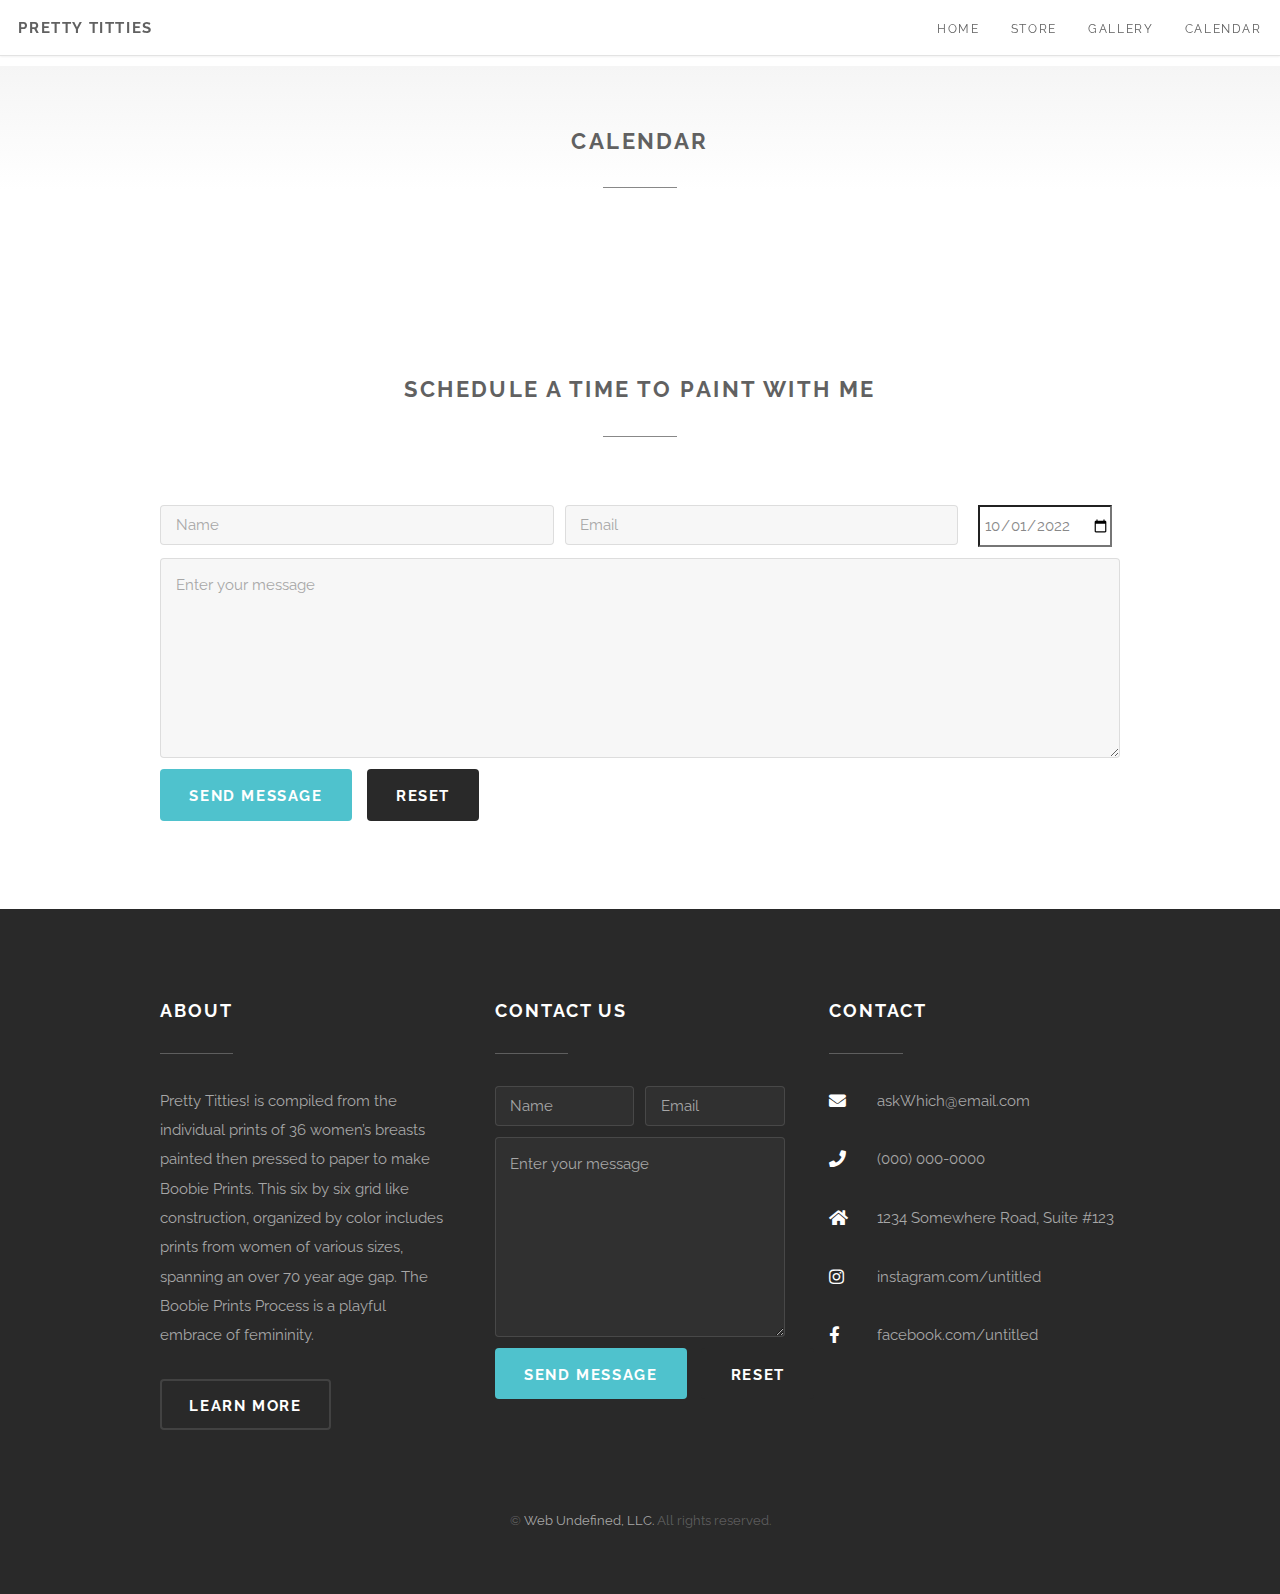
==== calendar.html @ 17460e7e "adding content" ====
<!DOCTYPE html>

<html>

<head>
	<title>Pretty Titties</title>
	<meta charset="utf-8" />
	<meta name="viewport" content="width=device-width, initial-scale=1, user-scalable=no" />
	<link rel="stylesheet" href="assets/css/main.css" />
	<link rel="shortcut icon" type="image/png" href="images/tabIcon.png" />

	<!-- nanogallery2 -->
	<link href="assets/css/nanogallery2.min.css" rel="stylesheet" type="text/css">
</head>

<body class="is-preload">

	<!-- Header -->
	<div id="header">
		<h1 id="logo"><a href="index.html">Pretty Titties</a></h1>
		<nav id="nav">
			<ul>
				<li><a href="index.html">Home</a></li>
				<!-- <li>
					<a href="#">Layouts</a>
					<ul>
						<li><a href="left-sidebar.html">Left Sidebar</a></li>
						<li><a href="right-sidebar.html">Right Sidebar</a></li>
						<li><a href="no-sidebar.html">No Sidebar</a></li>
						<li>
							<a href="#">Submenu</a>
							<ul>
								<li><a href="#">Option 1</a></li>
								<li><a href="#">Option 2</a></li>
								<li><a href="#">Option 3</a></li>
								<li><a href="#">Option 4</a></li>
							</ul>
						</li>
					</ul>
				</li> -->
				<li><a href="store.html">Store</a></li>
				<li><a href="gallery.html">Gallery</a></li>
				<li><a href="#">Calendar</a></li>
			</ul>
		</nav>
	</div>

	<!-- Main -->
	<section id="main" class="gradient-backdrop">
		<div class="container">
			<header class="major">
				<h2>Calendar</h2>
				<!-- <p>Lorem ipsum dolor sit amet nullam id egestas urna aliquam</p> -->
			</header>

			<!-- Content -->
			<section id="content">

			</section>

		</div>
	</section>

	<section id="main">
		<div class="container">
			<header class="major">
				<h2>Schedule a time to paint with me</h2>
				<!-- <p>Lorem ipsum dolor sit amet nullam id egestas urna aliquam</p> -->
			</header>

			<!-- Content -->
			<section id="content">
				<form method="post" action="#">
					<div class="row gtr-uniform gtr-50">
						<div class="col-5 col-5-medium col-12-small">
							<input type="text" name="name" id="name" value="" placeholder="Name" />
						</div>
						<div class="col-5 col-4-medium col-12-small">
							<input type="email" name="email" id="email" value="" placeholder="Email" />
						</div>
						<div class="col-2 col-3-medium col-12-small date-picker">
							<input type="date" id="start" name="trip-start" value="2022-10-01" min="2022-10-01"
								max="2023-12-31">
						</div>
						<div class="col-12">
							<textarea name="message" id="message" placeholder="Enter your message" rows="6"></textarea>
						</div>
						<div class="col-12">
							<ul class="actions">
								<li><input type="submit" value="Send Message" class="primary" /></li>
								<li><input type="reset" value="Reset" /></li>
							</ul>
						</div>
					</div>
				</form>
			</section>

		</div>
	</section>

	<!-- Footer -->
	<div id="footer">
		<div class="container">
			<div class="row gtr-200 gtr-uniform">
				<section class="col-4 col-12-medium col-12-small">
					<header class="major">
						<h3>About</h3>
					</header>
					<p>Pretty Titties! is compiled from the individual prints of 36 women’s breasts painted then pressed
						to paper to make Boobie Prints. This six by six grid like construction, organized by color
						includes prints from women of various sizes, spanning an over 70 year age gap. The Boobie Prints
						Process is a playful embrace of femininity.</p>
					<ul class="actions">
						<li><a href="index.html#one" class="button alt scrolly">Learn more</a></li>
					</ul>
				</section>
				<section class="col-4 col-6-medium col-12-small">
					<header class="major">
						<h3>Contact Us</h3>
					</header>
					<form method="post" action="#">
						<div class="row gtr-uniform gtr-50">
							<div class="col-6 col-12-small">
								<input type="text" name="name" id="name" value="" placeholder="Name" />
							</div>
							<div class="col-6 col-12-small">
								<input type="email" name="email" id="email" value="" placeholder="Email" />
							</div>
							<div class="col-12">
								<textarea name="message" id="message" placeholder="Enter your message"
									rows="6"></textarea>
							</div>
							<div class="col-12">
								<ul class="actions">
									<li><input type="submit" value="Send Message" class="primary" /></li>
									<li><input type="reset" value="Reset" /></li>
								</ul>
							</div>
						</div>
					</form>
				</section>
				<section class="col-4 col-6-medium col-12-small">
					<header class="major">
						<h3>Contact</h3>
					</header>
					<ul class="labeled-icons">
						<li>
							<h4 class="icon solid fa-envelope"><span class="label">Email</span></h4>
							<a href="#">askWhich@email.com</a>
						</li>
						<li>
							<h4 class="icon solid fa-phone"><span class="label">Phone</span></h4>
							(000) 000-0000
						</li>
						<li>
							<h4 class="icon solid fa-home"><span class="label">Address</span></h4>
							1234 Somewhere Road, Suite #123
						</li>
						<li>
							<h4 class="icon brands fa-instagram"><span class="label">Instagram</span></h4>
							<a href="#">instagram.com/untitled</a>
						</li>
						<li>
							<h4 class="icon brands fa-facebook-f"><span class="label">Facebook</span></h4>
							<a href="#">facebook.com/untitled</a>
						</li>
					</ul>
				</section>
			</div>
		</div>
		<div class="copyright">
			&copy; <a href="https://www.webundefined.com">Web Undefined, LLC.</a> All rights reserved.
		</div>
	</div>

	<!-- Scripts -->
	<script src="assets/js/jquery.min.js"></script>
	<script src="assets/js/jquery.dropotron.min.js"></script>
	<script src="assets/js/jquery.poptrox.min.js"></script>
	<script src="assets/js/browser.min.js"></script>
	<script src="assets/js/breakpoints.min.js"></script>
	<script src="assets/js/util.js"></script>
	<script src="assets/js/main.js"></script>
	<script type="text/javascript" src="assets/js/jquery.nanogallery2.min.js"></script>

</body>

</html>
---- assets/css/main.css ----
@import url(fontawesome-all.min.css);
@import url("https://fonts.googleapis.com/css?family=Raleway:400,700");

html,
body,
div,
span,
applet,
object,
iframe,
h1,
h2,
h3,
h4,
h5,
h6,
p,
blockquote,
pre,
a,
abbr,
acronym,
address,
big,
cite,
code,
del,
dfn,
em,
img,
ins,
kbd,
q,
s,
samp,
small,
strike,
strong,
sub,
sup,
tt,
var,
b,
u,
i,
center,
dl,
dt,
dd,
ol,
ul,
li,
fieldset,
form,
label,
legend,
table,
caption,
tbody,
tfoot,
thead,
tr,
th,
td,
article,
aside,
canvas,
details,
embed,
figure,
figcaption,
footer,
header,
hgroup,
menu,
nav,
output,
ruby,
section,
summary,
time,
mark,
audio,
video {
    margin: 0;
    padding: 0;
    border: 0;
    font-size: 100%;
    font: inherit;
    vertical-align: baseline;
}

article,
aside,
details,
figcaption,
figure,
footer,
header,
hgroup,
menu,
nav,
section {
    display: block;
}

body {
    line-height: 1;
}

ol,
ul {
    list-style: none;
}

blockquote,
q {
    quotes: none;
}

blockquote:before,
blockquote:after,
q:before,
q:after {
    content: "";
    content: none;
}

table {
    border-collapse: collapse;
    border-spacing: 0;
}

body {
    -webkit-text-size-adjust: none;
}

mark {
    background-color: transparent;
    color: inherit;
}

input::-moz-focus-inner {
    border: 0;
    padding: 0;
}

input,
select,
textarea {
    -moz-appearance: none;
    -webkit-appearance: none;
    -ms-appearance: none;
    appearance: none;
}

/* Basic */

html {
    box-sizing: border-box;
}

*,
*:before,
*:after {
    box-sizing: inherit;
}

body {
    background: #fff;
}

body.is-preload *,
body.is-preload *:before,
body.is-preload *:after {
    -moz-animation: none !important;
    -webkit-animation: none !important;
    -ms-animation: none !important;
    animation: none !important;
    -moz-transition: none !important;
    -webkit-transition: none !important;
    -ms-transition: none !important;
    transition: none !important;
}

body,
input,
select,
textarea {
    color: #888;
    font-family: "Raleway", Helvetica, sans-serif;
    font-size: 13pt;
    font-weight: 400;
    line-height: 2em;
}

a {
    color: #4fc2cd;
    text-decoration: underline;
}

a:hover {
    text-decoration: none;
}

strong,
b {
    color: #616161;
    font-weight: 700;
}

em,
i {
    font-style: italic;
}

p {
    margin: 0 0 2em 0;
}

h1,
h2,
h3,
h4,
h5,
h6 {
    color: #616161;
    font-weight: 700;
    letter-spacing: 0.11em;
    line-height: 1em;
    margin: 0 0 1em 0;
    text-transform: uppercase;
}

h1 a,
h2 a,
h3 a,
h4 a,
h5 a,
h6 a {
    color: inherit;
    text-decoration: none;
}

h1 .icon,
h2 .icon,
h3 .icon,
h4 .icon,
h5 .icon,
h6 .icon {
    margin-right: 0.65em;
}

h2 {
    font-size: 1.75em;
    line-height: 1.5em;
}

h3 {
    font-size: 1.35em;
    line-height: 1.5em;
}

h4 {
    font-size: 1.1em;
    line-height: 1.5em;
}

h5 {
    font-size: 0.9em;
    line-height: 1.5em;
}

h6 {
    font-size: 0.7em;
    line-height: 1.5em;
}

sub {
    font-size: 0.8em;
    position: relative;
    top: 0.5em;
}

sup {
    font-size: 0.8em;
    position: relative;
    top: -0.5em;
}

hr {
    border: 0;
    border-bottom: solid 1px rgba(144, 144, 144, 0.25);
    margin: 3em 0;
}

hr.major {
    margin: 5em 0;
}

blockquote {
    border-left: solid 4px rgba(144, 144, 144, 0.25);
    font-style: italic;
    margin: 0 0 2em 0;
    padding: 0.5em 0 0.5em 2em;
}

code {
    background: rgba(144, 144, 144, 0.075);
    border-radius: 4px;
    border: solid 1px rgba(144, 144, 144, 0.25);
    font-family: "Courier New", monospace;
    font-size: 0.9em;
    margin: 0 0.25em;
    padding: 0.25em 0.65em;
}

pre {
    -webkit-overflow-scrolling: touch;
    font-family: "Courier New", monospace;
    font-size: 0.9em;
    margin: 0 0 2em 0;
}

pre code {
    display: block;
    line-height: 1.75em;
    padding: 1em 1.5em;
    overflow-x: auto;
}

.align-left {
    text-align: left;
}

.align-center {
    text-align: center;
}

.align-right {
    text-align: right;
}

/* Row */

.row {
    display: flex;
    flex-wrap: wrap;
    box-sizing: border-box;
    align-items: stretch;
}

.row > * {
    box-sizing: border-box;
}

.row.gtr-uniform > * > :last-child {
    margin-bottom: 0;
}

.row.aln-left {
    justify-content: flex-start;
}

.row.aln-center {
    justify-content: center;
}

.row.aln-right {
    justify-content: flex-end;
}

.row.aln-top {
    align-items: flex-start;
}

.row.aln-middle {
    align-items: center;
}

.row.aln-bottom {
    align-items: flex-end;
}

.row > .imp {
    order: -1;
}

.row > .col-1 {
    width: 8.33333%;
}

.row > .off-1 {
    margin-left: 8.33333%;
}

.row > .col-2 {
    width: 16.66667%;
}

.row > .off-2 {
    margin-left: 16.66667%;
}

.row > .col-3 {
    width: 25%;
}

.row > .off-3 {
    margin-left: 25%;
}

.row > .col-4 {
    width: 33.33333%;
}

.row > .off-4 {
    margin-left: 33.33333%;
}

.row > .col-5 {
    width: 41.66667%;
}

.row > .off-5 {
    margin-left: 41.66667%;
}

.row > .col-6 {
    width: 50%;
}

.row > .off-6 {
    margin-left: 50%;
}

.row > .col-7 {
    width: 58.33333%;
}

.row > .off-7 {
    margin-left: 58.33333%;
}

.row > .col-8 {
    width: 66.66667%;
}

.row > .off-8 {
    margin-left: 66.66667%;
}

.row > .col-9 {
    width: 75%;
}

.row > .off-9 {
    margin-left: 75%;
}

.row > .col-10 {
    width: 83.33333%;
}

.row > .off-10 {
    margin-left: 83.33333%;
}

.row > .col-11 {
    width: 91.66667%;
}

.row > .off-11 {
    margin-left: 91.66667%;
}

.row > .col-12 {
    width: 100%;
}

.row > .off-12 {
    margin-left: 100%;
}

.row.gtr-0 {
    margin-top: 0;
    margin-left: 0em;
}

.row.gtr-0 > * {
    padding: 0 0 0 0em;
}

.row.gtr-0.gtr-uniform {
    margin-top: 0em;
}

.row.gtr-0.gtr-uniform > * {
    padding-top: 0em;
}

.row.gtr-25 {
    margin-top: 0;
    margin-left: -0.5em;
}

.row.gtr-25 > * {
    padding: 0 0 0 0.5em;
}

.row.gtr-25.gtr-uniform {
    margin-top: -0.5em;
}

.row.gtr-25.gtr-uniform > * {
    padding-top: 0.5em;
}

.row.gtr-50 {
    margin-top: 0;
    margin-left: -1em;
}

.row.gtr-50 > * {
    padding: 0 0 0 1em;
}

.row.gtr-50.gtr-uniform {
    margin-top: -1em;
}

.row.gtr-50.gtr-uniform > * {
    padding-top: 1em;
}

.row {
    margin-top: 0;
    margin-left: -2em;
}

.row > * {
    padding: 0 0 0 2em;
}

.row.gtr-uniform {
    margin-top: -2em;
}

.row.gtr-uniform > * {
    padding-top: 2em;
}

.row.gtr-150 {
    margin-top: 0;
    margin-left: -3em;
}

.row.gtr-150 > * {
    padding: 0 0 0 3em;
}

.row.gtr-150.gtr-uniform {
    margin-top: -3em;
}

.row.gtr-150.gtr-uniform > * {
    padding-top: 3em;
}

.row.gtr-200 {
    margin-top: 0;
    margin-left: -4em;
}

.row.gtr-200 > * {
    padding: 0 0 0 4em;
}

.row.gtr-200.gtr-uniform {
    margin-top: -4em;
}

.row.gtr-200.gtr-uniform > * {
    padding-top: 4em;
}

@media screen and (max-width: 1680px) {
    .row {
        display: flex;
        flex-wrap: wrap;
        box-sizing: border-box;
        align-items: stretch;
    }

    .row > * {
        box-sizing: border-box;
    }

    .row.gtr-uniform > * > :last-child {
        margin-bottom: 0;
    }

    .row.aln-left {
        justify-content: flex-start;
    }

    .row.aln-center {
        justify-content: center;
    }

    .row.aln-right {
        justify-content: flex-end;
    }

    .row.aln-top {
        align-items: flex-start;
    }

    .row.aln-middle {
        align-items: center;
    }

    .row.aln-bottom {
        align-items: flex-end;
    }

    .row > .imp-xlarge {
        order: -1;
    }

    .row > .col-1-xlarge {
        width: 8.33333%;
    }

    .row > .off-1-xlarge {
        margin-left: 8.33333%;
    }

    .row > .col-2-xlarge {
        width: 16.66667%;
    }

    .row > .off-2-xlarge {
        margin-left: 16.66667%;
    }

    .row > .col-3-xlarge {
        width: 25%;
    }

    .row > .off-3-xlarge {
        margin-left: 25%;
    }

    .row > .col-4-xlarge {
        width: 33.33333%;
    }

    .row > .off-4-xlarge {
        margin-left: 33.33333%;
    }

    .row > .col-5-xlarge {
        width: 41.66667%;
    }

    .row > .off-5-xlarge {
        margin-left: 41.66667%;
    }

    .row > .col-6-xlarge {
        width: 50%;
    }

    .row > .off-6-xlarge {
        margin-left: 50%;
    }

    .row > .col-7-xlarge {
        width: 58.33333%;
    }

    .row > .off-7-xlarge {
        margin-left: 58.33333%;
    }

    .row > .col-8-xlarge {
        width: 66.66667%;
    }

    .row > .off-8-xlarge {
        margin-left: 66.66667%;
    }

    .row > .col-9-xlarge {
        width: 75%;
    }

    .row > .off-9-xlarge {
        margin-left: 75%;
    }

    .row > .col-10-xlarge {
        width: 83.33333%;
    }

    .row > .off-10-xlarge {
        margin-left: 83.33333%;
    }

    .row > .col-11-xlarge {
        width: 91.66667%;
    }

    .row > .off-11-xlarge {
        margin-left: 91.66667%;
    }

    .row > .col-12-xlarge {
        width: 100%;
    }

    .row > .off-12-xlarge {
        margin-left: 100%;
    }

    .row.gtr-0 {
        margin-top: 0;
        margin-left: 0em;
    }

    .row.gtr-0 > * {
        padding: 0 0 0 0em;
    }

    .row.gtr-0.gtr-uniform {
        margin-top: 0em;
    }

    .row.gtr-0.gtr-uniform > * {
        padding-top: 0em;
    }

    .row.gtr-25 {
        margin-top: 0;
        margin-left: -0.5em;
    }

    .row.gtr-25 > * {
        padding: 0 0 0 0.5em;
    }

    .row.gtr-25.gtr-uniform {
        margin-top: -0.5em;
    }

    .row.gtr-25.gtr-uniform > * {
        padding-top: 0.5em;
    }

    .row.gtr-50 {
        margin-top: 0;
        margin-left: -1em;
    }

    .row.gtr-50 > * {
        padding: 0 0 0 1em;
    }

    .row.gtr-50.gtr-uniform {
        margin-top: -1em;
    }

    .row.gtr-50.gtr-uniform > * {
        padding-top: 1em;
    }

    .row {
        margin-top: 0;
        margin-left: -2em;
    }

    .row > * {
        padding: 0 0 0 2em;
    }

    .row.gtr-uniform {
        margin-top: -2em;
    }

    .row.gtr-uniform > * {
        padding-top: 2em;
    }

    .row.gtr-150 {
        margin-top: 0;
        margin-left: -3em;
    }

    .row.gtr-150 > * {
        padding: 0 0 0 3em;
    }

    .row.gtr-150.gtr-uniform {
        margin-top: -3em;
    }

    .row.gtr-150.gtr-uniform > * {
        padding-top: 3em;
    }

    .row.gtr-200 {
        margin-top: 0;
        margin-left: -4em;
    }

    .row.gtr-200 > * {
        padding: 0 0 0 4em;
    }

    .row.gtr-200.gtr-uniform {
        margin-top: -4em;
    }

    .row.gtr-200.gtr-uniform > * {
        padding-top: 4em;
    }
}

@media screen and (max-width: 1280px) {
    .row {
        display: flex;
        flex-wrap: wrap;
        box-sizing: border-box;
        align-items: stretch;
    }

    .row > * {
        box-sizing: border-box;
    }

    .row.gtr-uniform > * > :last-child {
        margin-bottom: 0;
    }

    .row.aln-left {
        justify-content: flex-start;
    }

    .row.aln-center {
        justify-content: center;
    }

    .row.aln-right {
        justify-content: flex-end;
    }

    .row.aln-top {
        align-items: flex-start;
    }

    .row.aln-middle {
        align-items: center;
    }

    .row.aln-bottom {
        align-items: flex-end;
    }

    .row > .imp-large {
        order: -1;
    }

    .row > .col-1-large {
        width: 8.33333%;
    }

    .row > .off-1-large {
        margin-left: 8.33333%;
    }

    .row > .col-2-large {
        width: 16.66667%;
    }

    .row > .off-2-large {
        margin-left: 16.66667%;
    }

    .row > .col-3-large {
        width: 25%;
    }

    .row > .off-3-large {
        margin-left: 25%;
    }

    .row > .col-4-large {
        width: 33.33333%;
    }

    .row > .off-4-large {
        margin-left: 33.33333%;
    }

    .row > .col-5-large {
        width: 41.66667%;
    }

    .row > .off-5-large {
        margin-left: 41.66667%;
    }

    .row > .col-6-large {
        width: 50%;
    }

    .row > .off-6-large {
        margin-left: 50%;
    }

    .row > .col-7-large {
        width: 58.33333%;
    }

    .row > .off-7-large {
        margin-left: 58.33333%;
    }

    .row > .col-8-large {
        width: 66.66667%;
    }

    .row > .off-8-large {
        margin-left: 66.66667%;
    }

    .row > .col-9-large {
        width: 75%;
    }

    .row > .off-9-large {
        margin-left: 75%;
    }

    .row > .col-10-large {
        width: 83.33333%;
    }

    .row > .off-10-large {
        margin-left: 83.33333%;
    }

    .row > .col-11-large {
        width: 91.66667%;
    }

    .row > .off-11-large {
        margin-left: 91.66667%;
    }

    .row > .col-12-large {
        width: 100%;
    }

    .row > .off-12-large {
        margin-left: 100%;
    }

    .row.gtr-0 {
        margin-top: 0;
        margin-left: 0em;
    }

    .row.gtr-0 > * {
        padding: 0 0 0 0em;
    }

    .row.gtr-0.gtr-uniform {
        margin-top: 0em;
    }

    .row.gtr-0.gtr-uniform > * {
        padding-top: 0em;
    }

    .row.gtr-25 {
        margin-top: 0;
        margin-left: -0.375em;
    }

    .row.gtr-25 > * {
        padding: 0 0 0 0.375em;
    }

    .row.gtr-25.gtr-uniform {
        margin-top: -0.375em;
    }

    .row.gtr-25.gtr-uniform > * {
        padding-top: 0.375em;
    }

    .row.gtr-50 {
        margin-top: 0;
        margin-left: -0.75em;
    }

    .row.gtr-50 > * {
        padding: 0 0 0 0.75em;
    }

    .row.gtr-50.gtr-uniform {
        margin-top: -0.75em;
    }

    .row.gtr-50.gtr-uniform > * {
        padding-top: 0.75em;
    }

    .row {
        margin-top: 0;
        margin-left: -1.5em;
    }

    .row > * {
        padding: 0 0 0 1.5em;
    }

    .row.gtr-uniform {
        margin-top: -1.5em;
    }

    .row.gtr-uniform > * {
        padding-top: 1.5em;
    }

    .row.gtr-150 {
        margin-top: 0;
        margin-left: -2.25em;
    }

    .row.gtr-150 > * {
        padding: 0 0 0 2.25em;
    }

    .row.gtr-150.gtr-uniform {
        margin-top: -2.25em;
    }

    .row.gtr-150.gtr-uniform > * {
        padding-top: 2.25em;
    }

    .row.gtr-200 {
        margin-top: 0;
        margin-left: -3em;
    }

    .row.gtr-200 > * {
        padding: 0 0 0 3em;
    }

    .row.gtr-200.gtr-uniform {
        margin-top: -3em;
    }

    .row.gtr-200.gtr-uniform > * {
        padding-top: 3em;
    }
}

@media screen and (max-width: 980px) {
    .row {
        display: flex;
        flex-wrap: wrap;
        box-sizing: border-box;
        align-items: stretch;
    }

    .row > * {
        box-sizing: border-box;
    }

    .row.gtr-uniform > * > :last-child {
        margin-bottom: 0;
    }

    .row.aln-left {
        justify-content: flex-start;
    }

    .row.aln-center {
        justify-content: center;
    }

    .row.aln-right {
        justify-content: flex-end;
    }

    .row.aln-top {
        align-items: flex-start;
    }

    .row.aln-middle {
        align-items: center;
    }

    .row.aln-bottom {
        align-items: flex-end;
    }

    .row > .imp-medium {
        order: -1;
    }

    .row > .col-1-medium {
        width: 8.33333%;
    }

    .row > .off-1-medium {
        margin-left: 8.33333%;
    }

    .row > .col-2-medium {
        width: 16.66667%;
    }

    .row > .off-2-medium {
        margin-left: 16.66667%;
    }

    .row > .col-3-medium {
        width: 25%;
    }

    .row > .off-3-medium {
        margin-left: 25%;
    }

    .row > .col-4-medium {
        width: 33.33333%;
    }

    .row > .off-4-medium {
        margin-left: 33.33333%;
    }

    .row > .col-5-medium {
        width: 41.66667%;
    }

    .row > .off-5-medium {
        margin-left: 41.66667%;
    }

    .row > .col-6-medium {
        width: 50%;
    }

    .row > .off-6-medium {
        margin-left: 50%;
    }

    .row > .col-7-medium {
        width: 58.33333%;
    }

    .row > .off-7-medium {
        margin-left: 58.33333%;
    }

    .row > .col-8-medium {
        width: 66.66667%;
    }

    .row > .off-8-medium {
        margin-left: 66.66667%;
    }

    .row > .col-9-medium {
        width: 75%;
    }

    .row > .off-9-medium {
        margin-left: 75%;
    }

    .row > .col-10-medium {
        width: 83.33333%;
    }

    .row > .off-10-medium {
        margin-left: 83.33333%;
    }

    .row > .col-11-medium {
        width: 91.66667%;
    }

    .row > .off-11-medium {
        margin-left: 91.66667%;
    }

    .row > .col-12-medium {
        width: 100%;
    }

    .row > .off-12-medium {
        margin-left: 100%;
    }

    .row.gtr-0 {
        margin-top: 0;
        margin-left: 0em;
    }

    .row.gtr-0 > * {
        padding: 0 0 0 0em;
    }

    .row.gtr-0.gtr-uniform {
        margin-top: 0em;
    }

    .row.gtr-0.gtr-uniform > * {
        padding-top: 0em;
    }

    .row.gtr-25 {
        margin-top: 0;
        margin-left: -0.375em;
    }

    .row.gtr-25 > * {
        padding: 0 0 0 0.375em;
    }

    .row.gtr-25.gtr-uniform {
        margin-top: -0.375em;
    }

    .row.gtr-25.gtr-uniform > * {
        padding-top: 0.375em;
    }

    .row.gtr-50 {
        margin-top: 0;
        margin-left: -0.75em;
    }

    .row.gtr-50 > * {
        padding: 0 0 0 0.75em;
    }

    .row.gtr-50.gtr-uniform {
        margin-top: -0.75em;
    }

    .row.gtr-50.gtr-uniform > * {
        padding-top: 0.75em;
    }

    .row {
        margin-top: 0;
        margin-left: -1.5em;
    }

    .row > * {
        padding: 0 0 0 1.5em;
    }

    .row.gtr-uniform {
        margin-top: -1.5em;
    }

    .row.gtr-uniform > * {
        padding-top: 1.5em;
    }

    .row.gtr-150 {
        margin-top: 0;
        margin-left: -2.25em;
    }

    .row.gtr-150 > * {
        padding: 0 0 0 2.25em;
    }

    .row.gtr-150.gtr-uniform {
        margin-top: -2.25em;
    }

    .row.gtr-150.gtr-uniform > * {
        padding-top: 2.25em;
    }

    .row.gtr-200 {
        margin-top: 0;
        margin-left: -3em;
    }

    .row.gtr-200 > * {
        padding: 0 0 0 3em;
    }

    .row.gtr-200.gtr-uniform {
        margin-top: -3em;
    }

    .row.gtr-200.gtr-uniform > * {
        padding-top: 3em;
    }
}

@media screen and (max-width: 736px) {
    .row {
        display: flex;
        flex-wrap: wrap;
        box-sizing: border-box;
        align-items: stretch;
    }

    .row > * {
        box-sizing: border-box;
    }

    .row.gtr-uniform > * > :last-child {
        margin-bottom: 0;
    }

    .row.aln-left {
        justify-content: flex-start;
    }

    .row.aln-center {
        justify-content: center;
    }

    .row.aln-right {
        justify-content: flex-end;
    }

    .row.aln-top {
        align-items: flex-start;
    }

    .row.aln-middle {
        align-items: center;
    }

    .row.aln-bottom {
        align-items: flex-end;
    }

    .row > .imp-small {
        order: -1;
    }

    .row > .col-1-small {
        width: 8.33333%;
    }

    .row > .off-1-small {
        margin-left: 8.33333%;
    }

    .row > .col-2-small {
        width: 16.66667%;
    }

    .row > .off-2-small {
        margin-left: 16.66667%;
    }

    .row > .col-3-small {
        width: 25%;
    }

    .row > .off-3-small {
        margin-left: 25%;
    }

    .row > .col-4-small {
        width: 33.33333%;
    }

    .row > .off-4-small {
        margin-left: 33.33333%;
    }

    .row > .col-5-small {
        width: 41.66667%;
    }

    .row > .off-5-small {
        margin-left: 41.66667%;
    }

    .row > .col-6-small {
        width: 50%;
    }

    .row > .off-6-small {
        margin-left: 50%;
    }

    .row > .col-7-small {
        width: 58.33333%;
    }

    .row > .off-7-small {
        margin-left: 58.33333%;
    }

    .row > .col-8-small {
        width: 66.66667%;
    }

    .row > .off-8-small {
        margin-left: 66.66667%;
    }

    .row > .col-9-small {
        width: 75%;
    }

    .row > .off-9-small {
        margin-left: 75%;
    }

    .row > .col-10-small {
        width: 83.33333%;
    }

    .row > .off-10-small {
        margin-left: 83.33333%;
    }

    .row > .col-11-small {
        width: 91.66667%;
    }

    .row > .off-11-small {
        margin-left: 91.66667%;
    }

    .row > .col-12-small {
        width: 100%;
    }

    .row > .off-12-small {
        margin-left: 100%;
    }

    .row.gtr-0 {
        margin-top: 0;
        margin-left: 0em;
    }

    .row.gtr-0 > * {
        padding: 0 0 0 0em;
    }

    .row.gtr-0.gtr-uniform {
        margin-top: 0em;
    }

    .row.gtr-0.gtr-uniform > * {
        padding-top: 0em;
    }

    .row.gtr-25 {
        margin-top: 0;
        margin-left: -0.3125em;
    }

    .row.gtr-25 > * {
        padding: 0 0 0 0.3125em;
    }

    .row.gtr-25.gtr-uniform {
        margin-top: -0.3125em;
    }

    .row.gtr-25.gtr-uniform > * {
        padding-top: 0.3125em;
    }

    .row.gtr-50 {
        margin-top: 0;
        margin-left: -0.625em;
    }

    .row.gtr-50 > * {
        padding: 0 0 0 0.625em;
    }

    .row.gtr-50.gtr-uniform {
        margin-top: -0.625em;
    }

    .row.gtr-50.gtr-uniform > * {
        padding-top: 0.625em;
    }

    .row {
        margin-top: 0;
        margin-left: -1.25em;
    }

    .row > * {
        padding: 0 0 0 1.25em;
    }

    .row.gtr-uniform {
        margin-top: -1.25em;
    }

    .row.gtr-uniform > * {
        padding-top: 1.25em;
    }

    .row.gtr-150 {
        margin-top: 0;
        margin-left: -1.875em;
    }

    .row.gtr-150 > * {
        padding: 0 0 0 1.875em;
    }

    .row.gtr-150.gtr-uniform {
        margin-top: -1.875em;
    }

    .row.gtr-150.gtr-uniform > * {
        padding-top: 1.875em;
    }

    .row.gtr-200 {
        margin-top: 0;
        margin-left: -2.5em;
    }

    .row.gtr-200 > * {
        padding: 0 0 0 2.5em;
    }

    .row.gtr-200.gtr-uniform {
        margin-top: -2.5em;
    }

    .row.gtr-200.gtr-uniform > * {
        padding-top: 2.5em;
    }
}

@media screen and (max-width: 480px) {
    .row {
        display: flex;
        flex-wrap: wrap;
        box-sizing: border-box;
        align-items: stretch;
    }

    .row > * {
        box-sizing: border-box;
    }

    .row.gtr-uniform > * > :last-child {
        margin-bottom: 0;
    }

    .row.aln-left {
        justify-content: flex-start;
    }

    .row.aln-center {
        justify-content: center;
    }

    .row.aln-right {
        justify-content: flex-end;
    }

    .row.aln-top {
        align-items: flex-start;
    }

    .row.aln-middle {
        align-items: center;
    }

    .row.aln-bottom {
        align-items: flex-end;
    }

    .row > .imp-xsmall {
        order: -1;
    }

    .row > .col-1-xsmall {
        width: 8.33333%;
    }

    .row > .off-1-xsmall {
        margin-left: 8.33333%;
    }

    .row > .col-2-xsmall {
        width: 16.66667%;
    }

    .row > .off-2-xsmall {
        margin-left: 16.66667%;
    }

    .row > .col-3-xsmall {
        width: 25%;
    }

    .row > .off-3-xsmall {
        margin-left: 25%;
    }

    .row > .col-4-xsmall {
        width: 33.33333%;
    }

    .row > .off-4-xsmall {
        margin-left: 33.33333%;
    }

    .row > .col-5-xsmall {
        width: 41.66667%;
    }

    .row > .off-5-xsmall {
        margin-left: 41.66667%;
    }

    .row > .col-6-xsmall {
        width: 50%;
    }

    .row > .off-6-xsmall {
        margin-left: 50%;
    }

    .row > .col-7-xsmall {
        width: 58.33333%;
    }

    .row > .off-7-xsmall {
        margin-left: 58.33333%;
    }

    .row > .col-8-xsmall {
        width: 66.66667%;
    }

    .row > .off-8-xsmall {
        margin-left: 66.66667%;
    }

    .row > .col-9-xsmall {
        width: 75%;
    }

    .row > .off-9-xsmall {
        margin-left: 75%;
    }

    .row > .col-10-xsmall {
        width: 83.33333%;
    }

    .row > .off-10-xsmall {
        margin-left: 83.33333%;
    }

    .row > .col-11-xsmall {
        width: 91.66667%;
    }

    .row > .off-11-xsmall {
        margin-left: 91.66667%;
    }

    .row > .col-12-xsmall {
        width: 100%;
    }

    .row > .off-12-xsmall {
        margin-left: 100%;
    }

    .row.gtr-0 {
        margin-top: 0;
        margin-left: 0em;
    }

    .row.gtr-0 > * {
        padding: 0 0 0 0em;
    }

    .row.gtr-0.gtr-uniform {
        margin-top: 0em;
    }

    .row.gtr-0.gtr-uniform > * {
        padding-top: 0em;
    }

    .row.gtr-25 {
        margin-top: 0;
        margin-left: -0.3125em;
    }

    .row.gtr-25 > * {
        padding: 0 0 0 0.3125em;
    }

    .row.gtr-25.gtr-uniform {
        margin-top: -0.3125em;
    }

    .row.gtr-25.gtr-uniform > * {
        padding-top: 0.3125em;
    }

    .row.gtr-50 {
        margin-top: 0;
        margin-left: -0.625em;
    }

    .row.gtr-50 > * {
        padding: 0 0 0 0.625em;
    }

    .row.gtr-50.gtr-uniform {
        margin-top: -0.625em;
    }

    .row.gtr-50.gtr-uniform > * {
        padding-top: 0.625em;
    }

    .row {
        margin-top: 0;
        margin-left: -1.25em;
    }

    .row > * {
        padding: 0 0 0 1.25em;
    }

    .row.gtr-uniform {
        margin-top: -1.25em;
    }

    .row.gtr-uniform > * {
        padding-top: 1.25em;
    }

    .row.gtr-150 {
        margin-top: 0;
        margin-left: -1.875em;
    }

    .row.gtr-150 > * {
        padding: 0 0 0 1.875em;
    }

    .row.gtr-150.gtr-uniform {
        margin-top: -1.875em;
    }

    .row.gtr-150.gtr-uniform > * {
        padding-top: 1.875em;
    }

    .row.gtr-200 {
        margin-top: 0;
        margin-left: -2.5em;
    }

    .row.gtr-200 > * {
        padding: 0 0 0 2.5em;
    }

    .row.gtr-200.gtr-uniform {
        margin-top: -2.5em;
    }

    .row.gtr-200.gtr-uniform > * {
        padding-top: 2.5em;
    }
}

/* Container */

.container {
    margin: 0 auto;
    width: 1400px;
}

@media screen and (max-width: 1680px) {
    .container {
        width: 1200px;
    }
}

@media screen and (max-width: 1280px) {
    .container {
        width: 960px;
    }
}

@media screen and (max-width: 980px) {
    .container {
        width: 90%;
    }
}

/* Section/Article */

section.special,
header.special,
article.special {
    text-align: center;
}

header p {
    color: #a7a7a7;
    letter-spacing: 0.11em;
    position: relative;
    margin: 0 0 1.5em 0;
}

header h2 + p {
    font-size: 1.25em;
    margin-top: -1em;
    line-height: 1.75em;
}

header h3 + p {
    font-size: 1.1em;
    margin-top: -0.8em;
    line-height: 1.75em;
}

header h4 + p,
header h5 + p,
header h6 + p {
    font-size: 0.9em;
    margin-top: -0.6em;
    line-height: 1.5em;
}

header.major {
    margin: 0 0 1.5em 0;
    text-transform: uppercase;
}

header.major h2,
header.major h3,
header.major h4,
header.major h5,
header.major h6 {
    margin: 0;
}

header.major p {
    color: #616161;
    margin: 0.5em 0 0 0;
}

header.major:after {
    background-color: #888;
    content: "";
    display: inline-block;
    height: 1px;
    margin: 2em 0 0 0;
    position: relative;
    width: 5em;
}

/* Form */

form {
    margin: 0 0 2em 0;
}

label {
    color: #616161;
    display: block;
    font-size: 0.9em;
    font-weight: 700;
    margin: 0 0 1em 0;
}

input[type="text"],
input[type="password"],
input[type="email"],
select,
textarea {
    -moz-appearance: none;
    -webkit-appearance: none;
    -ms-appearance: none;
    appearance: none;
    background: rgba(144, 144, 144, 0.075);
    border-radius: 4px;
    border: none;
    border: solid 1px rgba(144, 144, 144, 0.25);
    color: inherit;
    display: block;
    outline: 0;
    padding: 0 1em;
    text-decoration: none;
    width: 100%;
}

input[type="text"]:invalid,
input[type="password"]:invalid,
input[type="email"]:invalid,
select:invalid,
textarea:invalid {
    box-shadow: none;
}

input[type="text"]:focus,
input[type="password"]:focus,
input[type="email"]:focus,
select:focus,
textarea:focus {
    border-color: #4fc2cd;
    box-shadow: 0 0 0 1px #4fc2cd;
}

select {
    background-image: url("data:image/svg+xml;charset=utf8,%3Csvg xmlns='http://www.w3.org/2000/svg' width='40' height='40' preserveAspectRatio='none' viewBox='0 0 40 40'%3E%3Cpath d='M9.4,12.3l10.4,10.4l10.4-10.4c0.2-0.2,0.5-0.4,0.9-0.4c0.3,0,0.6,0.1,0.9,0.4l3.3,3.3c0.2,0.2,0.4,0.5,0.4,0.9 c0,0.4-0.1,0.6-0.4,0.9L20.7,31.9c-0.2,0.2-0.5,0.4-0.9,0.4c-0.3,0-0.6-0.1-0.9-0.4L4.3,17.3c-0.2-0.2-0.4-0.5-0.4-0.9 c0-0.4,0.1-0.6,0.4-0.9l3.3-3.3c0.2-0.2,0.5-0.4,0.9-0.4S9.1,12.1,9.4,12.3z' fill='rgba(144, 144, 144, 0.25)' /%3E%3C/svg%3E");
    background-size: 1.25em;
    background-repeat: no-repeat;
    background-position: calc(100% - 1em) center;
    height: 2.75em;
    padding-right: 2.75em;
    text-overflow: ellipsis;
}

select:focus::-ms-value {
    background-color: transparent;
}

select::-ms-expand {
    display: none;
}

select option {
    color: #616161;
    background: #fff;
}

input[type="text"],
input[type="password"],
input[type="email"],
select {
    height: 2.75em;
}

textarea {
    padding: 0.75em 1em;
}

input[type="checkbox"],
input[type="radio"] {
    -moz-appearance: none;
    -webkit-appearance: none;
    -ms-appearance: none;
    appearance: none;
    display: block;
    float: left;
    margin-right: -2em;
    opacity: 0;
    width: 1em;
    z-index: -1;
}

input[type="checkbox"] + label,
input[type="radio"] + label {
    text-decoration: none;
    color: #888;
    cursor: pointer;
    display: inline-block;
    font-size: 1em;
    font-weight: 400;
    padding-left: 2.4em;
    padding-right: 0.75em;
    position: relative;
}

input[type="checkbox"] + label:before,
input[type="radio"] + label:before {
    -moz-osx-font-smoothing: grayscale;
    -webkit-font-smoothing: antialiased;
    display: inline-block;
    font-style: normal;
    font-variant: normal;
    text-rendering: auto;
    line-height: 1;
    text-transform: none !important;
    font-family: "Font Awesome 5 Free";
    font-weight: 900;
}

input[type="checkbox"] + label:before,
input[type="radio"] + label:before {
    background: rgba(144, 144, 144, 0.075);
    border-radius: 4px;
    border: solid 1px rgba(144, 144, 144, 0.25);
    content: "";
    display: inline-block;
    font-size: 0.8em;
    height: 2.0625em;
    left: 0;
    line-height: 2.0625em;
    position: absolute;
    text-align: center;
    top: 0;
    width: 2.0625em;
}

input[type="checkbox"]:checked + label:before,
input[type="radio"]:checked + label:before {
    background: #292929;
    border-color: #292929;
    color: #ffffff;
    content: "\f00c";
}

input[type="checkbox"]:focus + label:before,
input[type="radio"]:focus + label:before {
    border-color: #4fc2cd;
    box-shadow: 0 0 0 1px #4fc2cd;
}

input[type="checkbox"] + label:before {
    border-radius: 4px;
}

input[type="radio"] + label:before {
    border-radius: 100%;
}

::-webkit-input-placeholder {
    color: #a7a7a7 !important;
    opacity: 1;
}

:-moz-placeholder {
    color: #a7a7a7 !important;
    opacity: 1;
}

::-moz-placeholder {
    color: #a7a7a7 !important;
    opacity: 1;
}

:-ms-input-placeholder {
    color: #a7a7a7 !important;
    opacity: 1;
}

/* Box */

.box {
    border-radius: 4px;
    border: solid 1px rgba(144, 144, 144, 0.25);
    margin-bottom: 2em;
    padding: 1.5em;
}

.box > :last-child,
.box > :last-child > :last-child,
.box > :last-child > :last-child > :last-child {
    margin-bottom: 0;
}

.box.alt {
    border: 0;
    border-radius: 0;
    padding: 0;
}

/* Icon */

.icon {
    text-decoration: none;
    border-bottom: none;
    position: relative;
}

.icon:before {
    -moz-osx-font-smoothing: grayscale;
    -webkit-font-smoothing: antialiased;
    display: inline-block;
    font-style: normal;
    font-variant: normal;
    text-rendering: auto;
    line-height: 1;
    text-transform: none !important;
    font-family: "Font Awesome 5 Free";
    font-weight: 400;
}

.icon.solid:before {
    font-weight: 900;
}

.icon.brands:before {
    font-family: "Font Awesome 5 Brands";
}

.icon > .label {
    display: none;
}

/* Image */

.image {
    border-radius: 4px;
    border: 0;
    display: inline-block;
    position: relative;
}

.image img {
    border-radius: 4px;
    display: block;
}

.image.left {
    float: left;
    padding: 0 1.5em 1em 0;
    top: 0.25em;
}

.image.right {
    float: right;
    padding: 0 0 1em 1.5em;
    top: 0.25em;
}

.image.left,
.image.right {
    max-width: 40%;
}

.image.left img,
.image.right img {
    width: 100%;
}

.image.fit {
    display: block;
    margin: 0 0 2em 0;
    width: 100%;
}

.image.fit img {
    width: 100%;
}

.image.rounded img {
    border-radius: 100%;
}

/* List */

ol {
    list-style: decimal;
    margin: 0 0 2em 0;
    padding-left: 1.25em;
}

ol li {
    padding-left: 0.25em;
}

ul {
    list-style: disc;
    margin: 0 0 2em 0;
    padding-left: 1em;
}

ul li {
    padding-left: 0.5em;
}

ul.alt {
    list-style: none;
    padding-left: 0;
}

ul.alt li {
    border-top: solid 1px rgba(144, 144, 144, 0.25);
    padding: 0.5em 0;
}

ul.alt li:first-child {
    border-top: 0;
    padding-top: 0;
}

dl {
    margin: 0 0 2em 0;
}

/* Icons */

ul.icons {
    cursor: default;
    list-style: none;
    padding-left: 0;
}

ul.icons li {
    display: inline-block;
    padding: 0 1em 0 0;
}

ul.icons li:last-child {
    padding-right: 0;
}

ul.icons li .icon:before {
    font-size: 2em;
}

/* Labeled Icons */

ul.labeled-icons {
    list-style: none;
    padding-left: 0;
}

ul.labeled-icons li {
    margin-bottom: 2em;
    padding-left: 3.25em;
    position: relative;
}

ul.labeled-icons .icon {
    cursor: default;
    display: block;
    font-size: 1.15em;
    left: 0;
    line-height: 1.8em;
    position: absolute;
    top: 0;
}

/* Updates */

ul.updates {
    list-style: none;
    padding-left: 0;
}

ul.updates li {
    margin-top: 2em;
    padding-left: 0;
}

ul.updates li:first-child {
    margin-top: 0;
}

ul.updates p {
    margin: 0;
}

ul.updates a {
    display: block;
}

ul.updates .timestamp {
    color: rgba(255, 255, 255, 0.25);
    display: block;
    font-size: 0.9em;
    margin-top: 0.25em;
}

/* Actions */

ul.actions {
    display: -moz-flex;
    display: -webkit-flex;
    display: -ms-flex;
    display: flex;
    cursor: default;
    list-style: none;
    margin-left: -1em;
    padding-left: 0;
}

ul.actions li {
    padding: 0 0 0 1em;
    vertical-align: middle;
}

ul.actions.special {
    -moz-justify-content: center;
    -webkit-justify-content: center;
    -ms-justify-content: center;
    justify-content: center;
    width: 100%;
    margin-left: 0;
}

ul.actions.special li:first-child {
    padding-left: 0;
}

ul.actions.stacked {
    -moz-flex-direction: column;
    -webkit-flex-direction: column;
    -ms-flex-direction: column;
    flex-direction: column;
    margin-left: 0;
}

ul.actions.stacked li {
    padding: 1.3em 0 0 0;
}

ul.actions.stacked li:first-child {
    padding-top: 0;
}

ul.actions.fit {
    width: calc(100% + 1em);
}

ul.actions.fit li {
    -moz-flex-grow: 1;
    -webkit-flex-grow: 1;
    -ms-flex-grow: 1;
    flex-grow: 1;
    -moz-flex-shrink: 1;
    -webkit-flex-shrink: 1;
    -ms-flex-shrink: 1;
    flex-shrink: 1;
    width: 100%;
}

ul.actions.fit li > * {
    width: 100%;
}

ul.actions.fit.stacked {
    width: 100%;
}

@media screen and (max-width: 480px) {
    ul.actions:not(.fixed) {
        -moz-flex-direction: column;
        -webkit-flex-direction: column;
        -ms-flex-direction: column;
        flex-direction: column;
        margin-left: 0;
        width: 100% !important;
    }

    ul.actions:not(.fixed) li {
        -moz-flex-grow: 1;
        -webkit-flex-grow: 1;
        -ms-flex-grow: 1;
        flex-grow: 1;
        -moz-flex-shrink: 1;
        -webkit-flex-shrink: 1;
        -ms-flex-shrink: 1;
        flex-shrink: 1;
        padding: 1em 0 0 0;
        text-align: center;
        width: 100%;
    }

    ul.actions:not(.fixed) li > * {
        width: 100%;
    }

    ul.actions:not(.fixed) li:first-child {
        padding-top: 0;
    }

    ul.actions:not(.fixed) li input[type="submit"],
    ul.actions:not(.fixed) li input[type="reset"],
    ul.actions:not(.fixed) li input[type="button"],
    ul.actions:not(.fixed) li button,
    ul.actions:not(.fixed) li .button {
        width: 100%;
    }

    ul.actions:not(.fixed) li input[type="submit"].icon:before,
    ul.actions:not(.fixed) li input[type="reset"].icon:before,
    ul.actions:not(.fixed) li input[type="button"].icon:before,
    ul.actions:not(.fixed) li button.icon:before,
    ul.actions:not(.fixed) li .button.icon:before {
        margin-left: -0.5em;
    }
}

/* Table */

.table-wrapper {
    -webkit-overflow-scrolling: touch;
    overflow-x: auto;
}

table {
    margin: 0 0 2em 0;
    width: 100%;
}

table tbody tr {
    border: solid 1px rgba(144, 144, 144, 0.25);
    border-left: 0;
    border-right: 0;
}

table tbody tr:nth-child(2n + 1) {
    background-color: rgba(144, 144, 144, 0.075);
}

table td {
    padding: 0.75em 0.75em;
}

table th {
    color: #616161;
    font-size: 0.9em;
    font-weight: 700;
    padding: 0 0.75em 0.75em 0.75em;
    text-align: left;
}

table thead {
    border-bottom: solid 2px rgba(144, 144, 144, 0.25);
}

table tfoot {
    border-top: solid 2px rgba(144, 144, 144, 0.25);
}

table.alt {
    border-collapse: separate;
}

table.alt tbody tr td {
    border: solid 1px rgba(144, 144, 144, 0.25);
    border-left-width: 0;
    border-top-width: 0;
}

table.alt tbody tr td:first-child {
    border-left-width: 1px;
}

table.alt tbody tr:first-child td {
    border-top-width: 1px;
}

table.alt thead {
    border-bottom: 0;
}

table.alt tfoot {
    border-top: 0;
}

/* Button */

input[type="submit"],
input[type="reset"],
input[type="button"],
button,
.button {
    -moz-appearance: none;
    -webkit-appearance: none;
    -ms-appearance: none;
    appearance: none;
    -moz-transition: background-color 0.2s ease-in-out, color 0.2s ease-in-out;
    -webkit-transition: background-color 0.2s ease-in-out,
        color 0.2s ease-in-out;
    -ms-transition: background-color 0.2s ease-in-out, color 0.2s ease-in-out;
    transition: background-color 0.2s ease-in-out, color 0.2s ease-in-out;
    background-color: #292929;
    border-radius: 4px;
    border: 0;
    color: #ffffff !important;
    cursor: pointer;
    display: inline-block;
    font-weight: 700;
    height: 3.5em;
    letter-spacing: 0.11em;
    line-height: 3.65em;
    overflow: hidden;
    padding: 0 2em;
    text-align: center;
    text-decoration: none;
    text-overflow: ellipsis;
    text-transform: uppercase;
    white-space: nowrap;
}

input[type="submit"]:hover,
input[type="reset"]:hover,
input[type="button"]:hover,
button:hover,
.button:hover {
    background-color: #363636;
}

input[type="submit"]:active,
input[type="reset"]:active,
input[type="button"]:active,
button:active,
.button:active {
    background-color: #1c1c1c;
}

input[type="submit"].icon:before,
input[type="reset"].icon:before,
input[type="button"].icon:before,
button.icon:before,
.button.icon:before {
    margin: 0 0.5em 0 -0.25em;
}

input[type="submit"].fit,
input[type="reset"].fit,
input[type="button"].fit,
button.fit,
.button.fit {
    width: 100%;
}

input[type="submit"].small,
input[type="reset"].small,
input[type="button"].small,
button.small,
.button.small {
    font-size: 0.8em;
}

input[type="submit"].large,
input[type="reset"].large,
input[type="button"].large,
button.large,
.button.large {
    font-size: 1.25em;
}

input[type="submit"].alt,
input[type="reset"].alt,
input[type="button"].alt,
button.alt,
.button.alt {
    background-color: transparent;
    box-shadow: inset 0 0 0 2px rgba(144, 144, 144, 0.25);
    color: #616161 !important;
}

input[type="submit"].alt:hover,
input[type="reset"].alt:hover,
input[type="button"].alt:hover,
button.alt:hover,
.button.alt:hover {
    background-color: rgba(144, 144, 144, 0.075);
}

input[type="submit"].alt:active,
input[type="reset"].alt:active,
input[type="button"].alt:active,
button.alt:active,
.button.alt:active {
    background-color: rgba(144, 144, 144, 0.2);
}

input[type="submit"].alt.icon:before,
input[type="reset"].alt.icon:before,
input[type="button"].alt.icon:before,
button.alt.icon:before,
.button.alt.icon:before {
    color: #a7a7a7;
}

input[type="submit"].primary,
input[type="reset"].primary,
input[type="button"].primary,
button.primary,
.button.primary {
    background-color: #4fc2cd;
    color: #ffffff !important;
}

input[type="submit"].primary:hover,
input[type="reset"].primary:hover,
input[type="button"].primary:hover,
button.primary:hover,
.button.primary:hover {
    background-color: #5cc7d1;
}

input[type="submit"].primary:active,
input[type="reset"].primary:active,
input[type="button"].primary:active,
button.primary:active,
.button.primary:active {
    background-color: #3bbbc7;
}

input[type="submit"].disabled,
input[type="submit"]:disabled,
input[type="reset"].disabled,
input[type="reset"]:disabled,
input[type="button"].disabled,
input[type="button"]:disabled,
button.disabled,
button:disabled,
.button.disabled,
.button:disabled {
    background-color: #888 !important;
    color: #fff !important;
    cursor: default;
    opacity: 0.25;
}

/* Feature */

.feature {
    border-top: solid 1px rgba(144, 144, 144, 0.25);
    margin-top: 6em;
    padding-top: 8em;
}

.feature:first-child {
    border-top: 0;
    margin-top: 0;
    padding-top: 0;
}

/* Icon Grid */

.icon-grid {
    margin: 0 0 2em 0;
    text-align: center;
}

.icon-grid .icon {
    color: #616161;
    display: block;
    font-size: 1.25em;
    margin: 0 0 1em 0;
}

/* Carousel */

.carousel-wrapper {
    position: relative;
}

.carousel-wrapper .nav {
    -moz-transition: opacity 0.2s ease-in-out;
    -webkit-transition: opacity 0.2s ease-in-out;
    -ms-transition: opacity 0.2s ease-in-out;
    transition: opacity 0.2s ease-in-out;
    background: url("images/overlay.png");
    background: rgba(24, 24, 24, 0.75);
    height: 100%;
    opacity: 0;
    position: absolute;
    top: 0;
    width: 5em;
    z-index: 1;
}

.carousel-wrapper .nav:before {
    -moz-transition: opacity 0.2s ease-in-out;
    -webkit-transition: opacity 0.2s ease-in-out;
    -ms-transition: opacity 0.2s ease-in-out;
    transition: opacity 0.2s ease-in-out;
    background-image: url("images/arrow.svg");
    background-position: center center;
    background-repeat: no-repeat;
    background-size: 85%;
    content: "";
    display: block;
    height: 100%;
    opacity: 0;
    position: absolute;
    width: 100%;
}

.carousel-wrapper .nav.left {
    left: 0;
}

.carousel-wrapper .nav.left:before {
    -moz-transform: scaleX(-1);
    -webkit-transform: scaleX(-1);
    -ms-transform: scaleX(-1);
    transform: scaleX(-1);
    -ms-filter: "FlipH";
    filter: FlipH;
}

.carousel-wrapper .nav.right {
    right: 0;
}

.carousel-wrapper:hover .nav {
    opacity: 1;
}

.carousel-wrapper:hover .nav:before {
    opacity: 0.75;
}

.carousel-wrapper:hover .nav:hover:before {
    opacity: 1;
}

.carousel-wrapper.no-scroll .nav {
    display: none;
}

.carousel {
    -webkit-overflow-scrolling: touch;
    line-height: 0;
    margin-bottom: 4em;
    overflow-x: auto;
    overflow-y: hidden;
    position: relative;
    text-align: center;
    white-space: nowrap;
    width: 100%;
}

.carousel article {
    display: inline-block;
}

.carousel article img {
    border-radius: 0;
    width: 22em;
}

/* Wrapper */

.wrapper {
    padding: 8em 0 6em 0;
}

.wrapper.style1 + .wrapper.style1 {
    border-top: 1px solid rgba(144, 144, 144, 0.25);
}

/* Header */

body {
    padding-top: 4.5em;
}

#header {
    background-color: #fff;
    border-bottom: solid 1px rgba(144, 144, 144, 0.25);
    box-shadow: 0px 0.0375em 0.125em 0px rgba(0, 0, 0, 0.05);
    color: #fff;
    cursor: default;
    height: 4.5em;
    letter-spacing: 0.11em;
    line-height: 4.6em;
    position: fixed;
    text-transform: uppercase;
    top: 0;
    width: 100%;
    z-index: 10000;
}

#header h1 {
    color: #616161;
    height: inherit;
    left: 1.25em;
    line-height: inherit;
    margin: 0;
    padding: 0;
    position: absolute;
    top: 0;
}

#header h1 a {
    font-size: 1.25em;
}

#header p {
    display: none;
}

#header nav {
    height: inherit;
    line-height: inherit;
    position: absolute;
    right: 1.25em;
    top: 0;
    vertical-align: middle;
}

#header nav > ul {
    list-style: none;
    margin: 0;
    padding-left: 0;
}

#header nav > ul > li {
    border-radius: 4px;
    display: inline-block;
    margin-left: 1.75em;
    padding-left: 0;
}

#header nav > ul > li a {
    -moz-transition: background-color 0.2s ease-in-out, color 0.2s ease-in-out;
    -webkit-transition: background-color 0.2s ease-in-out,
        color 0.2s ease-in-out;
    -ms-transition: background-color 0.2s ease-in-out, color 0.2s ease-in-out;
    transition: background-color 0.2s ease-in-out, color 0.2s ease-in-out;
    color: #616161;
    text-decoration: none;
}

#header nav > ul > li:first-child {
    margin-left: 0;
}

#header nav > ul > li .button {
    height: 2.9em;
    line-height: 2.9em;
    margin-bottom: 0;
    padding: 0 1.4em;
    position: relative;
    top: -0.075em;
    vertical-align: middle;
}

#header nav > ul > li > ul {
    display: none;
}

#header .container {
    position: relative;
}

#header .container h1 {
    left: 0;
}

#header .container nav {
    right: 0;
}

#header.alt {
    border-bottom: 0;
    box-shadow: none;
    height: auto;
    padding: 1.5em 0 1em 0;
    position: static;
    text-align: center;
}

#header.alt h1 {
    font-size: 1.75em;
    left: 0;
    letter-spacing: 0.11em;
    line-height: 1.5em;
    margin: 0;
    position: relative;
}

#header.alt h1 a {
    font-size: 1em;
}

#header.alt p {
    color: #616161;
    display: block;
    line-height: 1.5em;
    margin: 1em 0 0 0;
}

#header.alt nav {
    left: 0;
    text-align: center;
    top: 0;
    width: 100%;
}

#header.alt nav li {
    margin: 0 1.25em;
}

#header.alt nav li:first-child {
    margin-left: 2em;
}

.dropotron {
    background-color: #fff;
    border-radius: 4px;
    border: solid 1px rgba(144, 144, 144, 0.25);
    box-shadow: 0px 0.0375em 0.125em 0px rgba(0, 0, 0, 0.05);
    list-style: none;
    margin: -0.75em 0 0 0;
    min-width: 12em;
    padding: 0.75em 1em;
}

.dropotron > li {
    border-top: solid 1px rgba(144, 144, 144, 0.25);
    padding: 0;
}

.dropotron > li a {
    color: #616161;
    display: block;
    font-size: 0.8em;
    letter-spacing: 0.11em;
    line-height: 2.75em;
    text-decoration: none;
    text-transform: uppercase;
}

.dropotron > li:first-child {
    border-top: 0;
}

.dropotron.level-0 {
    margin: 1.5em 0 0 0;
}

.dropotron.level-0:before {
    -moz-transform: rotate(45deg);
    -webkit-transform: rotate(45deg);
    -ms-transform: rotate(45deg);
    transform: rotate(45deg);
    background: #fff;
    border-color: rgba(144, 144, 144, 0.25);
    border-style: solid;
    border-width: 0;
    border-left-width: 1px;
    border-top-width: 1px;
    content: "";
    display: block;
    height: 1em;
    position: absolute;
    right: 2em;
    top: -0.5em;
    width: 1em;
}

body.landing .dropotron.level-0 {
    margin: 0;
}

body.landing .dropotron.level-0:before {
    left: 50%;
    margin-left: -0.5em;
}

/* Banner */

#banner {
    padding: 11em 0 8em 0;
    background-attachment: scroll, fixed;
    background-image: url("images/overlay.png"), url("../../images/banner1.jpg");
    background-position: center center;
    background-size: cover;
    line-height: 2;
    text-align: center;
}

#banner h2 {
    color: #ffffff;
    font-size: 2.5em;
    line-height: 1.4em;
    margin-bottom: 0.7em;
    padding: 0;
}

#banner h2:after {
    background-color: #ffffff;
    background-color: rgba(255, 255, 255, 0.75);
    content: "";
    display: block;
    height: 1px;
    margin: 0.7em auto 0;
    position: relative;
    width: 3em;
}

#banner p {
    color: #ccc;
    color: rgba(255, 255, 255, 0.75);
    font-size: 1.25em;
    letter-spacing: 0.11em;
    margin-bottom: 1.75em;
    text-transform: uppercase;
}

body.is-touch #banner {
    background-attachment: scroll;
}

/* Main */

#main {
    padding: 6em 0 6em 0;
}

#main header.major {
    text-align: center;
    margin: 0 0 4em 0;
}

/* Footer */

#footer {
    padding: 8em 0 6em 0;
    background-color: #292929;
    color: #a7a7a7;
}

#footer h2,
#footer h3,
#footer h4,
#footer h5,
#footer h6 {
    color: #ffffff;
}

#footer header.major:after {
    background-color: rgba(255, 255, 255, 0.25);
}

#footer a:not(.button) {
    -moz-transition: color 0.2s ease-in-out;
    -webkit-transition: color 0.2s ease-in-out;
    -ms-transition: color 0.2s ease-in-out;
    transition: color 0.2s ease-in-out;
    color: #a7a7a7;
    text-decoration: none;
}

#footer a:not(.button):active,
#footer a:not(.button):hover {
    color: #ffffff;
}

#footer .button {
    color: #ffffff !important;
}

#footer .icon {
    color: #ffffff;
}

#footer .copyright {
    color: rgba(255, 255, 255, 0.25);
    font-size: 0.9em;
    margin: 5em 0 0 0;
    padding: 0;
    text-align: center;
}

#footer .copyright li {
    border-left: solid 1px rgba(144, 144, 144, 0.25);
    display: inline-block;
    list-style: none;
    margin-left: 1.5em;
    padding-left: 1.5em;
}

#footer .copyright li:first-child {
    border-left: 0;
    margin-left: 0;
    padding-left: 0;
}

/* Poptrox */

@-moz-keyframes spinner-rotate {
    0% {
        -moz-transform: scale(1) rotate(0deg);
        -webkit-transform: scale(1) rotate(0deg);
        -ms-transform: scale(1) rotate(0deg);
        transform: scale(1) rotate(0deg);
    }

    100% {
        -moz-transform: scale(1) rotate(360deg);
        -webkit-transform: scale(1) rotate(360deg);
        -ms-transform: scale(1) rotate(360deg);
        transform: scale(1) rotate(360deg);
    }
}

@-webkit-keyframes spinner-rotate {
    0% {
        -moz-transform: scale(1) rotate(0deg);
        -webkit-transform: scale(1) rotate(0deg);
        -ms-transform: scale(1) rotate(0deg);
        transform: scale(1) rotate(0deg);
    }

    100% {
        -moz-transform: scale(1) rotate(360deg);
        -webkit-transform: scale(1) rotate(360deg);
        -ms-transform: scale(1) rotate(360deg);
        transform: scale(1) rotate(360deg);
    }
}

@-ms-keyframes spinner-rotate {
    0% {
        -moz-transform: scale(1) rotate(0deg);
        -webkit-transform: scale(1) rotate(0deg);
        -ms-transform: scale(1) rotate(0deg);
        transform: scale(1) rotate(0deg);
    }

    100% {
        -moz-transform: scale(1) rotate(360deg);
        -webkit-transform: scale(1) rotate(360deg);
        -ms-transform: scale(1) rotate(360deg);
        transform: scale(1) rotate(360deg);
    }
}

@keyframes spinner-rotate {
    0% {
        -moz-transform: scale(1) rotate(0deg);
        -webkit-transform: scale(1) rotate(0deg);
        -ms-transform: scale(1) rotate(0deg);
        transform: scale(1) rotate(0deg);
    }

    100% {
        -moz-transform: scale(1) rotate(360deg);
        -webkit-transform: scale(1) rotate(360deg);
        -ms-transform: scale(1) rotate(360deg);
        transform: scale(1) rotate(360deg);
    }
}

.poptrox-popup {
    -moz-box-sizing: content-box;
    -webkit-box-sizing: content-box;
    -ms-box-sizing: content-box;
    box-sizing: content-box;
    background: #fff;
    box-shadow: 0 0.1em 0.15em 0 rgba(0, 0, 0, 0.15);
    padding-bottom: 4em;
}

.poptrox-popup .loader {
    text-decoration: none;
    display: block;
    font-size: 2em;
    height: 2em;
    left: 50%;
    margin: -1em 0 0 -1em;
    position: absolute;
    top: 50%;
    width: 2em;
}

.poptrox-popup .loader:before {
    -moz-osx-font-smoothing: grayscale;
    -webkit-font-smoothing: antialiased;
    display: inline-block;
    font-style: normal;
    font-variant: normal;
    text-rendering: auto;
    line-height: 1;
    text-transform: none !important;
    font-family: "Font Awesome 5 Free";
    font-weight: 900;
}

.poptrox-popup .loader:before {
    -moz-animation: spinner-rotate 0.75s infinite linear !important;
    -webkit-animation: spinner-rotate 0.75s infinite linear !important;
    -ms-animation: spinner-rotate 0.75s infinite linear !important;
    animation: spinner-rotate 0.75s infinite linear !important;
    color: #ececec;
    content: "\f1ce";
    cursor: default;
    display: block;
    height: 2em;
    left: 0;
    line-height: 2em;
    position: absolute;
    text-align: center;
    top: 0;
    width: 2em;
}

.poptrox-popup .caption {
    background: #fff;
    bottom: 0;
    color: #616161;
    cursor: default;
    display: block;
    font-size: 0.9em;
    height: 4em;
    left: 0;
    letter-spacing: 0.11em;
    line-height: 4em;
    position: absolute;
    text-align: center;
    text-decoration: none;
    text-transform: uppercase;
    width: 100%;
    z-index: 1;
}

.poptrox-popup .nav-next,
.poptrox-popup .nav-previous {
    -webkit-tap-highlight-color: rgba(255, 255, 255, 0);
    -moz-transition: opacity 0.2s ease-in-out;
    -webkit-transition: opacity 0.2s ease-in-out;
    -ms-transition: opacity 0.2s ease-in-out;
    transition: opacity 0.2s ease-in-out;
    background: rgba(0, 0, 0, 0.01);
    cursor: pointer;
    height: 100%;
    opacity: 0;
    position: absolute;
    top: 0;
    width: 50%;
}

.poptrox-popup .nav-next:before,
.poptrox-popup .nav-previous:before {
    background: url("images/arrow.svg");
    content: "";
    height: 64px;
    margin: -32px 0 0 0;
    position: absolute;
    top: calc(50% - 2em);
    width: 96px;
}

.poptrox-popup .nav-previous {
    left: 0;
}

.poptrox-popup .nav-previous:before {
    -moz-transform: scaleX(-1);
    -webkit-transform: scaleX(-1);
    -ms-transform: scaleX(-1);
    transform: scaleX(-1);
    left: 0;
    -ms-filter: "FlipH";
    filter: FlipH;
}

.poptrox-popup .nav-next {
    right: 0;
}

.poptrox-popup .nav-next:before {
    right: 0;
}

.poptrox-popup:hover .nav-next,
.poptrox-popup:hover .nav-previous {
    opacity: 0.5;
}

.poptrox-popup:hover .nav-next:hover,
.poptrox-popup:hover .nav-previous:hover {
    opacity: 1;
}

.poptrox-popup:hover .closer {
    opacity: 0.5;
}

.poptrox-popup:hover .closer:hover {
    opacity: 1;
}

.poptrox-popup .closer {
    -webkit-tap-highlight-color: rgba(255, 255, 255, 0);
    -moz-transition: opacity 0.2s ease-in-out;
    -webkit-transition: opacity 0.2s ease-in-out;
    -ms-transition: opacity 0.2s ease-in-out;
    transition: opacity 0.2s ease-in-out;
    height: 64px;
    opacity: 0;
    position: absolute;
    right: 0;
    text-indent: -9999px;
    top: 0;
    width: 64px;
    z-index: 2;
}

.poptrox-popup .closer:before {
    background: url("images/close.svg") center center;
    border-radius: 100%;
    box-shadow: inset 0 0 0 2px #fff;
    color: #fff !important;
    content: "";
    display: block;
    height: 40px;
    position: absolute;
    right: 16px;
    top: 16px;
    width: 40px;
}

body.is-touch .poptrox-popup .nav-next,
body.is-touch .poptrox-popup .nav-previous,
body.is-touch .poptrox-popup .closer {
    opacity: 1 !important;
}

.pad-bottom {
    padding-bottom: 1em;
}
.pad-top {
    padding-top: 1em;
}

#two {
    background-color: #f3f3f3;
}

::-webkit-datetime-edit {
    padding: 0.25em;
}

.date-picker {
    display: flex;
    justify-content: center;
}

/* Store Cards */

.testimonials {
    padding: 40px 0;
    background: #f1f1f1;
    color: #434343;
    text-align: center;
}
.testimonials p {
    color: #292f33 !important;
    margin-bottom: 1em;
}
.innerTest {
    max-width: 1200px;
    margin: auto;
    overflow: hidden;
    padding: 0 20px;
    overflow: visible;
}
.rowTest {
    display: flex;
    flex-wrap: wrap;
    justify-content: center;
}
.colTest {
    flex: 33.33%;
    max-width: 33.33%;
    box-sizing: border-box;
    padding: 15px;
}
.testimonial {
    transition: filter 0.3s;
    background: #fff;
    padding: 30px;
    border-radius: 2.5%;
    filter: drop-shadow(0 0 0.3125rem #a0cbcf);
}
.testimonial:hover {
    filter: drop-shadow(0 0 1.5rem #4fc2cd);
}
.name {
    font-size: 1.25em;
    margin: 10px 0;
    color: #292f33 !important;
}
.stars {
    color: #4fc2cd;
    margin-bottom: 10px;
}
.store-img {
    max-width: 100%;
}

.gradient-backdrop {
    background: linear-gradient(
        0deg,
        rgba(255, 255, 255, 1) 0%,
        rgba(255, 255, 255, 1) 50%,
        rgba(245, 245, 245, 1) 100%
    );
}

@media screen and (max-width: 960px) {
    .colTest {
        flex: 100%;
        max-width: 80%;
    }
}
@media screen and (max-width: 600px) {
    .colTest {
        flex: 100%;
        max-width: 100%;
    }
}

/* XLarge */

@media screen and (max-width: 1680px) {
    /* Basic */

    body,
    input,
    select,
    textarea {
        font-size: 11pt;
    }

    /* Carousel */

    .carousel-wrapper .nav {
        width: 4em;
    }

    .carousel article img {
        width: 20em;
    }

    /* Header */

    #header.alt {
        padding: 1.5em 0 1em 0;
    }

    #header.alt p {
        margin: 0.75em 0 0 0;
    }

    /* Banner */

    #banner {
        padding: 8em 0 5em 0;
    }
}

/* Large */

@media screen and (max-width: 1280px) {
    /* Basic */

    h2 {
        font-size: 1.5em;
    }

    h3 {
        font-size: 1.25em;
    }

    h4 {
        font-size: 1em;
    }

    /* Section/Article */

    section.special,
    header.special,
    article.special {
        text-align: center;
    }

    header h2 + p {
        font-size: 1em;
    }

    header h3 + p {
        font-size: 1em;
    }

    /* Feature */

    .feature {
        margin-top: 4em;
        padding-top: 6em;
    }

    /* Carousel */

    .carousel-wrapper .nav {
        width: 3.5em;
    }

    .carousel article img {
        width: 18em;
    }

    /* Wrapper */

    .wrapper {
        padding: 6em 0 4em 0;
    }

    /* Header */

    #header {
        height: 3.85em;
        line-height: 3.85em;
    }

    #header h1 a {
        font-size: 1em;
    }

    #header nav > ul > li a {
        font-size: 0.8em;
    }

    #header.alt h1 {
        font-size: 1.5em;
    }

    /* Banner */

    #banner {
        padding: 7em 0 4em 0;
    }

    #banner h2 {
        font-size: 2em;
    }

    #banner p {
        font-size: 1em;
    }

    /* Main */

    #main {
        padding: 4em 0 4em 0;
    }

    /* Footer */

    #footer {
        padding: 6em 0 4em 0;
    }
}

/* Medium */

@media screen and (max-width: 980px) {
    /* Feature */

    .feature {
        text-align: center;
    }

    .feature .image {
        margin: 0 auto 4em auto;
        max-width: 100%;
        width: 22em;
    }

    .feature ul.actions {
        -moz-justify-content: center;
        -webkit-justify-content: center;
        -ms-justify-content: center;
        justify-content: center;
        width: 100%;
        margin-left: 0;
    }

    .feature ul.actions li:first-child {
        padding-left: 0;
    }

    /* Main */

    #main {
        padding: 4em 0 4em 0;
    }
}

/* Small */

#navPanel,
#titleBar {
    display: none;
}

@media screen and (min-width: 736px) {
    .logo-small-screen {
        display: none;
    }
}

@media screen and (max-width: 736px) {
    /* Basic */

    html,
    body {
        overflow-x: hidden;
    }

    h2 {
        font-size: 1.25em;
    }

    h3 {
        font-size: 1em;
    }

    /* Feature */

    .feature {
        margin-top: 2em;
        padding-top: 3em;
    }

    .feature .image {
        margin: 0 auto 3em auto;
        width: 16em;
    }

    /* Carousel */

    .carousel-wrapper .nav {
        width: 3em;
    }

    .carousel article img {
        width: 8em;
    }

    /* Wrapper */

    .wrapper {
        padding: 3em 0 1em 0;
    }

    /* Header */

    body {
        padding-top: 44px;
    }

    #header {
        display: none;
    }

    /* Banner */

    #banner {
        padding: 5em 3em 2em 3em;
        background-attachment: scroll;
    }

    #banner h2 {
        font-size: 1.5em;
    }

    #banner br {
        display: none;
    }

    /* Main */

    #main {
        padding: 3em 0 1em 0;
    }

    #main header.major {
        margin: 0 0 2em 0;
    }

    /* Footer */

    #footer {
        padding: 3em 0 1em 0;
    }

    #footer .copyright li {
        border-left: 0;
        display: block;
        margin-left: 0;
        padding-left: 0;
    }

    /* Off-Canvas Navigation */

    #titleBar {
        -moz-backface-visibility: hidden;
        -webkit-backface-visibility: hidden;
        -ms-backface-visibility: hidden;
        backface-visibility: hidden;
        -moz-transition: -moz-transform 0.5s ease;
        -webkit-transition: -webkit-transform 0.5s ease;
        -ms-transition: -ms-transform 0.5s ease;
        transition: transform 0.5s ease;
        display: block;
        height: 44px;
        left: 0;
        position: fixed;
        top: 0;
        width: 100%;
        z-index: 10001;
        background-color: #fff;
        border-bottom: solid 1px rgba(144, 144, 144, 0.25);
        box-shadow: 0 0.0375em 0.125em 0 rgba(0, 0, 0, 0.05);
        line-height: 44px;
    }

    #titleBar .toggle {
        text-decoration: none;
        height: 4em;
        left: 0;
        position: absolute;
        top: 0;
        width: 6em;
        z-index: 1;
        color: inherit;
        text-decoration: none;
        outline: 0;
        border: 0;
    }

    #titleBar .toggle:before {
        -moz-osx-font-smoothing: grayscale;
        -webkit-font-smoothing: antialiased;
        display: inline-block;
        font-style: normal;
        font-variant: normal;
        text-rendering: auto;
        line-height: 1;
        text-transform: none !important;
        font-family: "Font Awesome 5 Free";
        font-weight: 900;
    }

    #titleBar .toggle:before {
        border-right: solid 1px rgba(144, 144, 144, 0.25);
        content: "\f0c9";
        display: block;
        height: 44px;
        left: 0;
        line-height: inherit;
        position: absolute;
        text-align: center;
        top: 0;
        width: 44px;
    }

    #titleBar .title {
        color: #616161;
        font-weight: 700;
        left: 0;
        letter-spacing: 0.11em;
        line-height: inherit;
        position: absolute;
        text-align: center;
        text-transform: uppercase;
        top: 0;
        width: 100%;
    }

    #titleBar .title a {
        color: inherit;
        text-decoration: none;
    }

    #navPanel {
        -moz-backface-visibility: hidden;
        -webkit-backface-visibility: hidden;
        -ms-backface-visibility: hidden;
        backface-visibility: hidden;
        -moz-transform: translateX(-275px);
        -webkit-transform: translateX(-275px);
        -ms-transform: translateX(-275px);
        transform: translateX(-275px);
        -moz-transition: -moz-transform 0.5s ease;
        -webkit-transition: -webkit-transform 0.5s ease;
        -ms-transition: -ms-transform 0.5s ease;
        transition: transform 0.5s ease;
        display: block;
        height: 100%;
        left: 0;
        overflow-y: auto;
        position: fixed;
        top: 0;
        width: 275px;
        z-index: 10002;
        background-color: rgba(255, 255, 255, 0.975);
        border-right: solid 1px rgba(144, 144, 144, 0.25);
        box-shadow: 0.0375em 0 0.5em 0px rgba(0, 0, 0, 0.075);
        padding: 0.5em 1.5em;
    }

    #navPanel .link {
        border: 0;
        border-top: solid 1px rgba(144, 144, 144, 0.2);
        color: #616161 !important;
        display: block;
        font-size: 0.8em;
        height: 4em;
        letter-spacing: 0.11em;
        line-height: 4em;
        text-decoration: none;
        text-transform: uppercase;
    }

    #navPanel .link:first-child {
        border-top: 0;
    }

    #navPanel .link.depth-0 {
        font-weight: 700;
    }

    #navPanel .link .indent-1 {
        display: inline-block;
        width: 1.25em;
    }

    #navPanel .link .indent-2 {
        display: inline-block;
        width: 2.5em;
    }

    #navPanel .link .indent-3 {
        display: inline-block;
        width: 3.75em;
    }

    #navPanel .link .indent-4 {
        display: inline-block;
        width: 5em;
    }

    #navPanel .link .indent-5 {
        display: inline-block;
        width: 6.25em;
    }

    body.navPanel-visible #navPanel {
        -moz-transform: translateX(0);
        -webkit-transform: translateX(0);
        -ms-transform: translateX(0);
        transform: translateX(0);
    }

    /* Poptrox */

    .poptrox-popup {
        box-shadow: 0 0.75em 2.5em 0 rgba(0, 0, 0, 0.5);
        padding-bottom: 0;
    }

    .poptrox-popup .caption {
        display: none;
    }

    .poptrox-popup .closer {
        display: none;
    }

    .poptrox-popup .nav-next:before,
    .poptrox-popup .nav-previous:before {
        background-size: 50%;
        background-repeat: no-repeat;
        background-position: center center;
        margin: 0;
    }
}

/* XSmall */

@media screen and (max-width: 480px) {
    /* Basic */

    html,
    body {
        min-width: 320px;
    }

    body,
    input,
    select,
    textarea {
        font-size: 12pt;
    }

    /* Button */

    input[type="submit"],
    input[type="reset"],
    input[type="button"],
    button,
    .button {
        padding: 0;
    }

    /* Feature */

    .feature .image {
        width: 14em;
    }

    /* Carousel */

    .carousel article img {
        width: 10em;
    }
}
---- assets/css/nanogallery2.min.css ----
/* nanogallery2 - v3.0.5 - 2021-01-06 */
.nGY2{box-sizing:content-box;-webkit-box-sizing:content-box;-moz-box-sizing:content-box;-o-box-sizing:content-box}.nGY2 .ngy2_container{width:100%;min-width:100px;font-size:1em;line-height:normal;padding:0;margin:0 auto;overflow:hidden;visibility:visible;-webkit-user-select:none;user-select:none;-webkit-touch-callout:none}.nGY2_body_scrollbar{overflow:hidden}@font-face{font-family:ngy2_icon_font;src:url(font/ngy2_icon_font.woff2?64889571) format('woff2'),url(font/ngy2_icon_font.woff?64889571) format('woff');font-weight:400;font-style:normal}.nGY2Icon-star:before{content:'\e801'}.nGY2Icon-search:before{content:'\e800'}.nGY2Icon-star-empty:before{content:'\e802'}.nGY2Icon-video:before{content:'\e803'}.nGY2Icon-videocam:before{content:'\e804'}.nGY2Icon-picture:before{content:'\e805'}.nGY2Icon-camera:before{content:'\e806'}.nGY2Icon-camera-alt:before{content:'\e807'}.nGY2Icon-ok:before{content:'\e808'}.nGY2Icon-help:before{content:'\e80a'}.nGY2Icon-help-circled:before{content:'\e80b'}.nGY2Icon-home:before{content:'\e80e'}.nGY2Icon-link:before{content:'\e80f'}.nGY2Icon-link-ext:before{content:'\e810'}.nGY2Icon-heart:before{content:'\e811'}.nGY2Icon-ngy2_chevron-right:before{content:'\e812'}.nGY2Icon-upload:before{content:'\e814'}.nGY2Icon-reply-all:before{content:'\e815'}.nGY2Icon-export:before{content:'\e816'}.nGY2Icon-chat:before{content:'\e818'}.nGY2Icon-attention:before{content:'\e819'}.nGY2Icon-location:before{content:'\e81a'}.nGY2Icon-trash:before{content:'\e81b'}.nGY2Icon-folder-empty:before{content:'\e81c'}.nGY2Icon-folder-open-empty:before{content:'\e81d'}.nGY2Icon-menu:before{content:'\e81e'}.nGY2Icon-cog:before{content:'\e81f'}.nGY2Icon-cog-alt:before{content:'\e820'}.nGY2Icon-wrench:before{content:'\e821'}.nGY2Icon-lightbulb:before{content:'\e822'}.nGY2Icon-resize-full:before{content:'\e823'}.nGY2Icon-resize-small:before{content:'\e824'}.nGY2Icon-left-open:before{content:'\e827'}.nGY2Icon-right-open:before{content:'\e828'}.nGY2Icon-arrows-cw:before{content:'\e829'}.nGY2Icon-level-up:before{content:'\e82a'}.nGY2Icon-play:before{content:'\e82b'}.nGY2Icon-pause:before{content:'\e82c'}.nGY2Icon-ngy2_chevron-left:before{content:'\e82d'}.nGY2Icon-ellipsis-vert:before{content:'\e82e'}.nGY2Icon-toggle-off:before{content:'\e82f'}.nGY2Icon-toggle-on:before{content:'\e830'}.nGY2Icon-check:before{content:'\e831'}.nGY2Icon-check-empty:before{content:'\e832'}.nGY2Icon-rocket:before{content:'\e833'}.nGY2Icon-filter:before{content:'\e834'}.nGY2Icon-magic:before{content:'\e835'}.nGY2Icon-pinterest-squared:before{content:'\e836'}.nGY2Icon-gplus-squared:before{content:'\e837'}.nGY2Icon-facebook-squared:before{content:'\e838'}.nGY2Icon-basket:before{content:'\e839'}.nGY2Icon-ok-circled:before{content:'\e83a'}.nGY2Icon-user:before{content:'\e83b'}.nGY2Icon-ngy2_chevron_left3:before{content:'\e83c'}.nGY2Icon-ngy2_chevron_right3:before{content:'\e83d'}.nGY2Icon-zoom-out-1:before{content:'\e83e'}.nGY2Icon-ngy2_zoom_out2:before{content:'\e83f'}.nGY2Icon-ngy2_zoom_in2:before{content:'\e840'}.nGY2Icon-ngy2_share2:before{content:'\e841'}.nGY2Icon-ngy2_external2:before{content:'\e842'}.nGY2Icon-ngy2_close2:before{content:'\e843'}.nGY2Icon-ngy2_info2:before{content:'\e844'}.nGY2Icon-ngy2_chevron_up2:before{content:'\e845'}.nGY2Icon-ngy2_download2:before{content:'\e846'}.nGY2Icon-mail-alt:before{content:'\f0e0'}.nGY2Icon-circle-empty:before{content:'\f10c'}.nGY2Icon-tumblr-squared:before{content:'\f174'}.nGY2Icon-twitter-squared:before{content:'\f304'}.nGY2Icon-youtube-play:before{content:'\f16a'}.nGY2Icon-vkontakte:before{content:'\f189'}.nGY2Icon-cw:before{content:'\e809'}.nGY2Icon-ccw:before{content:'\e80c'}[class^=nGY2Icon-]{margin-left:.2em;margin-right:.3em;font-family:ngy2_icon_font;font-style:normal;font-weight:400;speak:none;display:inline-block;text-decoration:inherit;text-align:center;font-variant:normal;text-transform:none;box-sizing:border-box;-webkit-box-sizing:border-box;-moz-box-sizing:border-box;-o-box-sizing:border-box}.nGY2Navigationbar{margin:5px 0;padding:5px 0;display:none;box-sizing:border-box;-webkit-box-sizing:border-box;-moz-box-sizing:border-box;-o-box-sizing:border-box}.nGY2Navigationbar .nGY2NavigationbarItem{margin:5px 2px;padding:8px 10px;white-space:nowrap;cursor:pointer;display:inline-block;vertical-align:middle;text-align:left;visibility:'hidden';box-sizing:border-box;-webkit-box-sizing:border-box;-moz-box-sizing:border-box;-o-box-sizing:border-box}.nGY2Navigationbar .oneItem{margin:0 5px;white-space:nowrap;vertical-align:middle;display:inline-block}.nGY2 .nGY2Gallery{position:relative;text-align:center;margin:0 auto;overflow:hidden;box-sizing:border-box;-webkit-box-sizing:border-box;-moz-box-sizing:border-box;-o-box-sizing:border-box}.nGY2 .nGY2GallerySub{perspective:900px;text-align:left;position:relative;width:100%;height:100%;overflow:hidden;display:inline-block;z-index:1;box-sizing:border-box;-webkit-box-sizing:border-box;-moz-box-sizing:border-box;-o-box-sizing:border-box}.nGY2 .nGY2GThumbnail,.nGY2 .nGY2GThumbnailStack{display:inline-block;position:absolute;box-sizing:border-box;border:0 solid #000;padding:0;overflow:hidden;cursor:pointer}.nGY2 .nGY2GThumbnail{background-color:#000;-webkit-box-sizing:border-box;-moz-box-sizing:border-box;-o-box-sizing:border-box}.nGY2 .nGY2GThumbnailStack{background-color:#888;-webkit-box-sizing:border-box;-moz-box-sizing:border-box;-o-box-sizing:border-box}.nGY2 .nGY2GThumbnailSub{width:100%;height:100%;display:block;box-sizing:border-box;-webkit-box-sizing:border-box;-moz-box-sizing:border-box;-o-box-sizing:border-box;border:0 solid #000;margin:0;padding:0;overflow:hidden}.nGY2 .nGY2GThumbnailSubSelected{-webkit-transform:scale(.9);-ms-transform:scale(.9);transform:scale(.9)}.nGY2 .nGY2GThumbnailImage{position:relative;overflow:hidden;background:#000;box-sizing:border-box;-webkit-box-sizing:border-box;-moz-box-sizing:border-box;-o-box-sizing:border-box}.nGY2 .nGY2GThumbnailImg{background:url([data-uri]) center no-repeat;position:absolute;top:0;bottom:0;left:0;right:0;margin:auto;display:block;vertical-align:bottom;box-sizing:border-box;-webkit-box-sizing:border-box;-moz-box-sizing:border-box;-o-box-sizing:border-box}.nGY2 .nGY2GThumbnailAnnotationOLD_NO_MORE_USED{background:rgba(34,34,34,.75);opacity:1;text-align:left;left:0;right:0;padding:1px;position:absolute;min-height:18px;overflow:hidden;box-sizing:border-box;-webkit-box-sizing:border-box;-moz-box-sizing:border-box;-o-box-sizing:border-box}.nGY2 .nGY2GThumbnailCustomLayer{position:absolute;display:block;top:0;bottom:0;left:0;right:0;overflow:hidden;box-sizing:border-box;-webkit-box-sizing:border-box;-moz-box-sizing:border-box;-o-box-sizing:border-box}.nGY2 .nGY2GThumbnailLabel{display:block;background:rgba(34,34,34,.75);left:0;right:0;padding:4px;margin:0;position:absolute;box-sizing:border-box;-webkit-box-sizing:border-box;-moz-box-sizing:border-box;-o-box-sizing:border-box}.nGY2 .nGY2GThumbnailAlbumTitle,.nGY2 .nGY2GThumbnailDescription,.nGY2 .nGY2GThumbnailImageTitle{left:0;box-sizing:border-box;padding:0;Text-Shadow:#000 1px 0 0,#000 1px 1px 0,#000 1px -1px 0,#000 -1px 1px 0,#000 -1px 0 0,#000 -1px -1px 0,#000 0 1px 0,#000 0 -1px 0;right:0}.nGY2 .nGY2GThumbnailAlbumTitle,.nGY2 .nGY2GThumbnailImageTitle{color:#fff;margin:5px 1px 1px;white-space:nowrap;overflow:hidden;display:inline-block;-webkit-box-sizing:border-box;-moz-box-sizing:border-box;-o-box-sizing:border-box}.nGY2 .nGY2GThumbnailDescription{clear:both;margin:1px 1px 3px;color:#aaa;white-space:nowrap;font-size:.8em;-webkit-box-sizing:border-box;-moz-box-sizing:border-box;-o-box-sizing:border-box}.nGY2 .nGY2GThumbnailIcons{margin:0;position:absolute;display:inline-block;padding:0;box-sizing:border-box;-webkit-box-sizing:border-box;-moz-box-sizing:border-box;-o-box-sizing:border-box}.nGY2 .nGY2GThumbnailIconsFullThumbnail{font-size:1.8em;color:#fff;Text-Shadow:#000 1px 0 0,#000 1px 1px 0,#000 1px -1px 0,#000 -1px 1px 0,#000 -1px 0 0,#000 -1px -1px 0,#000 0 1px 0,#000 0 -1px 0;padding:5px;position:absolute;top:50%;left:50%;-webkit-transform:translateX(-50%) translateY(-50%);-ms-transform:translateX(-50%) translateY(-50%);transform:translateX(-50%) translateY(-50%);display:inline-block;box-sizing:border-box;-webkit-box-sizing:border-box;-moz-box-sizing:border-box;-o-box-sizing:border-box}.nGY2 .nGY2GThumbnailIconText,.nGY2 .nGY2GThumbnailIconTextBadge{position:relative;display:inline-block;margin:0;vertical-align:middle}.nGY2 .nGY2GThumbnailIcon{display:inline-block;padding:4px;margin:0;color:#fff;Text-Shadow:#000 1px 0 0,#000 1px 1px 0,#000 1px -1px 0,#000 -1px 1px 0,#000 -1px 0 0,#000 -1px -1px 0,#000 0 1px 0,#000 0 -1px 0;box-sizing:border-box;-webkit-box-sizing:border-box;-moz-box-sizing:border-box;-o-box-sizing:border-box}.nGY2 .nGY2GThumbnailIconTextBadge{background-color:#fff;border-radius:6px;-moz-border-radius:6px;-webkit-border-radius:6px;box-sizing:border-box;-webkit-box-sizing:border-box;-moz-box-sizing:border-box;-o-box-sizing:border-box}.nGY2 .nGY2GThumbnailIconText{box-sizing:border-box;-webkit-box-sizing:border-box;-moz-box-sizing:border-box;-o-box-sizing:border-box}.nGY2 .nGY2GThumbnailAlbumUp i{position:absolute;top:50%;left:50%;margin:0;-webkit-transform:translateY(-50%) translateX(-50%);-ms-transform:translateY(-50%) translateX(-50%);transform:translateY(-50%) translateX(-50%)}.nGY2 .nGY2GThumbnailAlbumUp{color:#eee;font-size:1.2em;top:0;bottom:0;left:0;right:0;display:table;width:100%;text-align:center;position:absolute;margin:auto;padding:0;box-sizing:border-box;-webkit-box-sizing:border-box;-moz-box-sizing:border-box;-o-box-sizing:border-box}.nGY2 .nGY2GThumbnailLoaderDisplayed:after,.nGY2 .nGY2GThumbnailLoaderDisplayed:before{display:block;position:absolute;border-style:solid;margin:auto;top:0;left:0;bottom:0;right:0;content:"";border-radius:50%}.nGY2 .nGY2GThumbnailLoaderDisplayed{visibility:visible;opacity:.8;position:absolute;top:0;bottom:0;left:0;right:0;margin:auto;zoom:1;user-drag:none;user-select:none;-moz-user-select:none;-webkit-user-drag:none;-webkit-user-select:none;-ms-user-select:none;width:40px;height:40px}.nGY2 .nGY2GThumbnailLoaderDisplayed:before{border-width:7px;width:24px;height:24px;animation:nGY2-thumbnail-spinner-rotate-animation 1s linear 0s infinite;border-color:#888 #000 #000 #888}.nGY2 .nGY2GThumbnailLoaderDisplayed:after{border-width:4px;width:16px;height:16px;animation:nGY2-thumbnail-spinner-anti-rotate-animation .8s linear 0s infinite;border-color:#666 #111 #111 #666}@keyframes nGY2-thumbnail-spinner-rotate-animation{0%{transform:rotate(0)}100%{transform:rotate(360deg)}}@keyframes nGY2-thumbnail-spinner-anti-rotate-animation{0%{transform:rotate(0)}100%{transform:rotate(-360deg)}}.nGY2 .nGY2GalleryBottom{margin:0;padding:0;text-align:center;position:relative;overflow:hidden;white-space:nowrap}.nGY2 .nGY2GalleryMoreButton,.nGY2 .nGY2GalleryMoreButtonAnnotation,.nGY2 .nGY2GalleryPagination,.nGY2 .nGY2GalleryPaginationDot{margin:10px auto 5px;text-align:center;position:relative;white-space:nowrap;overflow:hidden}.nGY2 .nGY2GalleryMoreButton{padding:4px;display:inline-block;cursor:pointer}.nGY2 .nGY2GalleryMoreButtonAnnotation{border:1px solid #fff;padding:8px 20px;display:inline-block}.nGY2 .nGY2GalleryPagination,.nGY2 .nGY2GalleryPaginationDot{padding:4px}.nGY2 .nGY2PaginationNext,.nGY2 .nGY2PaginationPrev,.nGY2 .nGY2paginationItem,.nGY2 .nGY2paginationItemCurrentPage{margin:10px 4px;padding:5px 8px;-webkit-border-radius:4px;-moz-border-radius:4px;border-radius:4px;background:#111;white-space:nowrap;cursor:pointer;vertical-align:middle;display:inline-block}.nGY2 .nGY2paginationItemCurrentPage{background:#333}.nGY2 .nGY2paginationDot,.nGY2 .nGY2paginationDotCurrentPage{width:16px;height:16px;border:2px solid #fff;background:#444;border-radius:50%;margin:12px 5px;white-space:nowrap;cursor:pointer;vertical-align:middle;display:inline-block;opacity:.5}.nGY2 .nGY2paginationDotCurrentPage{background:#fff;opacity:1}.nGY2 .nGY2paginationRectangle,.nGY2 .nGY2paginationRectangleCurrentPage{width:30px;border:1px solid #fff;height:0;background:#444;margin:5px 1px;white-space:nowrap;cursor:pointer;vertical-align:middle;display:inline-block;opacity:.5}.nGY2 .nGY2paginationRectangleCurrentPage{background:#fff;opacity:1}.nGY2Popup{position:fixed;color:#000;top:0;left:0;bottom:0;right:0;background:rgba(0,0,0,.5)}.nGY2PopupContent,.nGY2PopupContentCenter,.nGY2PopupContentLeft,.nGY2PopupContentRight{position:fixed;text-align:left;top:50%;left:50%;padding:15px 30px;height:auto;width:50%;background:#fff;-webkit-transform:translateX(-50%) translateY(-50%);-moz-transform:translateX(-50%) translateY(-50%);-ms-transform:translateX(-50%) translateY(-50%);transform:translateX(-50%) translateY(-50%)}@media screen and (max-width:992px){.nGY2PopupContent,.nGY2PopupContentCenter,.nGY2PopupContentLeft,.nGY2PopupContentRight{width:95%;padding:5px 10px}}.nGY2 .nGY2Viewer,.nGY2 .nGY2ViewerContainer{top:0;height:100%;width:100%;left:0;position:fixed}.nGY2PopupContentCenter{text-align:center}.nGY2PopupTitle{font-size:1.5em;border-bottom:4px solid #888;padding:0 0 5px;margin-bottom:10px}.nGY2PopupCloseButton{font-size:1.5em;cursor:pointer;text-align:right}.nGY2PopupOneItem{padding:10px;font-size:2em;cursor:pointer;display:inline-block}.nGY2PopupOneItemText{padding:10px;font-size:1.2em;cursor:pointer;display:block}.nGY2PortInfo{padding:3px!important;font-size:14px!important;color:#FF0075!important;text-align:center!important;z-index:0!important;text-transform:lowercase!important;cursor:pointer!important}.nGY2PortInfo a,.nGY2PortInfo a:active,.nGY2PortInfo a:hover,.nGY2PortInfo>a:link,.nGY2PortInfo>a:visited{color:#FF0075!important;text-decoration:none!important}.nGY2 .nGY2ViewerContainer{opacity:0}.nGY2 .nGY2Viewer{display:block;visibility:visible;opacity:1;background-color:rgba(1,1,1,.85);text-align:center;clear:both;user-drag:none;user-select:none;-moz-user-select:none;-webkit-user-drag:none;-webkit-user-select:none;-ms-user-select:none}.nGY2 .nGY2ViewerLogo{text-align:center;float:left;position:relative;top:50px;left:5px;padding:2px;background:url(nanogallery2_logo.png) center no-repeat;display:block;height:74px;width:147px}.nGY2 .nGY2ViewerContent{min-width:40px;min-height:40px;position:absolute;clear:both;user-drag:none;user-select:none;-moz-user-select:none;-webkit-user-drag:none;-webkit-user-select:none;-ms-user-select:none;box-sizing:border-box;-webkit-box-sizing:border-box;-moz-box-sizing:border-box;-o-box-sizing:border-box;overflow:hidden}.nGY2 .nGY2ViewerMediaPan{transform-origin:50% 50% 0;visibility:visible;opacity:1;position:absolute;display:inline-block;padding:0;top:0;bottom:0;left:0;right:0;margin:auto;zoom:1;user-drag:none;user-select:none;-moz-user-select:none;-webkit-user-drag:none;-webkit-user-select:none;-ms-user-select:none;box-sizing:border-box;-webkit-box-sizing:border-box;-moz-box-sizing:border-box;-o-box-sizing:border-box}.nGY2 .nGY2ViewerMedia,.nGY2 .nGY2ViewerMediaLoaderHidden{visibility:visible;bottom:0;margin:auto;zoom:1;box-sizing:border-box;left:0;right:0}.nGY2 .nGY2ViewerMedia{max-width:none;opacity:1;will-change:transform;transform:translateZ(0);position:absolute;top:0;user-drag:none;user-select:none;-moz-user-select:none;-webkit-user-drag:none;-webkit-user-select:none;-ms-user-select:none;pointer-events:none;padding:0;-webkit-box-sizing:border-box;-moz-box-sizing:border-box;-o-box-sizing:border-box}.nGY2 iframe.nGY2ViewerMedia,.nGY2 video.nGY2ViewerMedia{pointer-events:auto}.nGY2 .nGY2ViewerMediaLoaderDisplayed{visibility:visible;opacity:1;position:absolute;top:0;bottom:0;left:0;right:0;margin:auto;zoom:1;user-drag:none;user-select:none;-moz-user-select:none;-webkit-user-drag:none;-webkit-user-select:none;-ms-user-select:none;width:50px;height:50px}.nGY2 .nGY2ViewerMediaLoaderDisplayed:before{top:0;bottom:0;left:0;right:0;margin:auto;content:"";display:block;position:absolute;border-width:7px;border-style:solid;border-radius:50%;width:38px;height:38px;animation:nGY2-spinner-rotate-animation 1s linear 0s infinite;border-color:#444 #23CB99 #23CB99 #444}.nGY2 .nGY2ViewerMediaLoaderDisplayed:after{content:"";display:block;position:absolute;border-width:4px;border-style:solid;border-radius:50%;width:24px;height:24px;top:0;bottom:0;left:0;right:0;margin:auto;animation:nGY2-spinner-anti-rotate-animation .85s linear 0s infinite;border-color:#333 #23CB99 #23CB99 #333}@keyframes nGY2-spinner-rotate-animation{0%{transform:rotate(0)}100%{transform:rotate(360deg)}}@keyframes nGY2-spinner-anti-rotate-animation{0%{transform:rotate(0)}100%{transform:rotate(-360deg)}}.nGY2 .nGY2ViewerMediaLoaderHidden{opacity:0;position:absolute;top:0;user-drag:none;user-select:none;-moz-user-select:none;-webkit-user-drag:none;-webkit-user-select:none;-ms-user-select:none;background-image:none;-webkit-box-sizing:border-box;-moz-box-sizing:border-box;-o-box-sizing:border-box}.nGY2 .nGY2ViewerAreaNext>i,.nGY2 .nGY2ViewerAreaPrevious>i{font-weight:700!important;font-size:2em;Text-Shadow:#000 1px 0 0,#000 1px 1px 0,#000 1px -1px 0,#000 -1px 1px 0,#000 -1px 0 0,#000 -1px -1px 0,#000 0 1px 0,#000 0 -1px 0;background:rgba(0,0,0,.2)}.nGY2 .nGY2ViewerContent .imgCurrent{cursor:pointer}.nGY2 .nGY2ViewerAreaPrevious{color:#fff;display:block;position:absolute;top:50%;padding:10px 0 10px 5px;margin-top:-25px;left:0;text-align:left;cursor:pointer;opacity:1;user-drag:none;user-select:none;-moz-user-select:none;-webkit-user-drag:none;-webkit-user-select:none;-ms-user-select:none;transition:all .2s ease;-webkit-transition:all .2s ease;-moz-transition:all .2s ease;-o-transition:all .2s ease}.nGY2 .nGY2ViewerAreaPrevious>i{margin:0!important}.nGY2 .nGY2ViewerAreaNext{color:#fff;display:block;position:absolute;top:50%;padding:10px 5px 10px 0;margin-top:-25px;right:0;text-align:right;cursor:pointer;opacity:1;user-drag:none;user-select:none;-moz-user-select:none;-webkit-user-drag:none;-webkit-user-select:none;-ms-user-select:none;transition:all .2s ease;-webkit-transition:all .2s ease;-moz-transition:all .2s ease;-o-transition:all .2s ease}.nGY2 .nGY2ViewerToolsTopLeft,.nGY2 .nGY2ViewerToolsTopRight{top:5px;position:absolute;text-shadow:-1px -1px 0 #444,1px -1px 0 #444,-1px 1px 0 #444,1px 1px 0 #444;opacity:1;cursor:pointer}.nGY2 .nGY2ViewerAreaNext>i{margin:0!important}.nGY2 .toolbarContainer{left:0;right:0;text-align:center;display:inline-block;position:absolute;width:100%}.nGY2 .toolbar{display:inline-block;vertical-align:middle;overflow:hidden;padding:2px 0;margin:1px}.nGY2 .toolbar .label,.nGY2 .toolbar .ngbt,.nGY2 .toolbar .pageCounter{display:table-cell;vertical-align:middle}.nGY2 .toolbarBackground{background:rgba(4,4,4,.7)}.nGY2 .nGY2ViewerToolsTopLeft{color:#ddd;left:5px;transition:all .2s ease;-webkit-transition:all .2s ease;-moz-transition:all .2s ease;-o-transition:all .2s ease}.nGY2 .nGY2ViewerToolsTopRight{color:#ddd;right:5px;transition:all .2s ease;-webkit-transition:all .2s ease;-moz-transition:all .2s ease;-o-transition:all .2s ease}.nGY2 .toolbar .ngbt{font-size:1.2em;cursor:pointer;padding:2px 8px}.nGY2 .ngy2viewerToolAction{opacity:1}.nGY2 .ngy2viewerToolAction:hover{opacity:.8}.nGY2 .toolbar .pageCounter{font-size:1.2em;margin:auto;overflow:hidden}.nGY2 .toolbar .label{padding:3px 10px;border-left:0 solid #000;overflow:hidden;text-align:left;font-size:1em;background-color:initial}.nGY2 .toolbar .label .title{font-size:1.2em;margin:auto;vertical-align:middle;overflow:hidden}.nGY2 .toolbar .label .description{font-size:.9em;display:table-row;vertical-align:middle;overflow:hidden;color:#eee}.nGY2 .nGY2viewerGallery{overflow:hidden;position:fixed;display:none;opacity:0;bottom:5px}.nGY2 .nGY2viewerGallery .nGY2VThumbnailContainer{overflow:hidden;display:inline-block;position:absolute;top:0}.nGY2 .nGY2viewerGallery .nGY2VThumbnail{top:0;padding:0;border:1px solid #888;position:absolute;opacity:1;background-position:center center;background-repeat:no-repeat;background-size:cover;overflow:hidden}.nGY2 .nGY2viewerGallery .activeVThumbnail{border:2px solid #fff}.nGY2ConsoleParent{visibility:hidden;height:0;background:#111;color:#e00;padding:0;margin:2px}.nGY2ConsoleParent p{color:#e00;padding:1px;margin:0}.nGY2 .nanoGalleryLBar,.nGY2 .nanoGalleryLBarOff{position:relative;width:100%;margin:0 0 1px;background-color:#556;height:2px}.nGY2.unselectable{-moz-user-select:none;-khtml-user-select:none;-webkit-user-select:none;user-select:none}.nGY2 .nanoGalleryLBarOff{visibility:hidden}.nGY2 .nanoGalleryLBar{visibility:visible}.nGY2 .nanoGalleryLBar>div{position:absolute;width:50px;height:2px;top:0;opacity:.7}.nGY2 .nanoGalleryLBar>div:nth-child(1){-webkit-animation:nanoGalleryLBarAnim 2s -.2s infinite cubic-bezier(0,.6,.9,0);-moz-animation:nanoGalleryLBarAnim 2s -.2s infinite cubic-bezier(0,.6,.9,0);-ms-animation:nanoGalleryLBarAnim 2s -.2s infinite cubic-bezier(0,.6,.9,0);-o-animation:nanoGalleryLBarAnim 2s -.2s infinite cubic-bezier(0,.6,.9,0);animation:nanoGalleryLBarAnim 2s -.2s infinite cubic-bezier(0,.6,.9,0);background:#111}.nGY2 .nanoGalleryLBar>div:nth-child(2){-webkit-animation:nanoGalleryLBarAnim 2s -.4s infinite cubic-bezier(0,.6,.9,0);-moz-animation:nanoGalleryLBarAnim 2s -.4s infinite cubic-bezier(0,.6,.9,0);-ms-animation:nanoGalleryLBarAnim 2s -.4s infinite cubic-bezier(0,.6,.9,0);-o-animation:nanoGalleryLBarAnim 2s -.4s infinite cubic-bezier(0,.6,.9,0);animation:nanoGalleryLBarAnim 2s -.4s infinite cubic-bezier(0,.6,.9,0);background:#333}.nGY2 .nanoGalleryLBar>div:nth-child(3){-webkit-animation:nanoGalleryLBarAnim 2s -.6s infinite cubic-bezier(0,.6,.9,0);-moz-animation:nanoGalleryLBarAnim 2s -.6s infinite cubic-bezier(0,.6,.9,0);-ms-animation:nanoGalleryLBarAnim 2s -.6s infinite cubic-bezier(0,.6,.9,0);-o-animation:nanoGalleryLBarAnim 2s -.6s infinite cubic-bezier(0,.6,.9,0);animation:nanoGalleryLBarAnim 2s -.6s infinite cubic-bezier(0,.6,.9,0);background:#ccd}.nGY2 .nanoGalleryLBar>div:nth-child(4){-webkit-animation:nanoGalleryLBarAnim 2s -.8s infinite cubic-bezier(0,.6,.9,0);-moz-animation:nanoGalleryLBarAnim 2s -.8s infinite cubic-bezier(0,.6,.9,0);-ms-animation:nanoGalleryLBarAnim 2s -.8s infinite cubic-bezier(0,.6,.9,0);-o-animation:nanoGalleryLBarAnim 2s -.8s infinite cubic-bezier(0,.6,.9,0);animation:nanoGalleryLBarAnim 2s -.8s infinite cubic-bezier(0,.6,.9,0);background:#777}.nGY2 .nanoGalleryLBar>div:nth-child(5){-webkit-animation:nanoGalleryLBarAnim 2s -1s infinite cubic-bezier(0,.6,.9,0);-moz-animation:nanoGalleryLBarAnim 2s -1s infinite cubic-bezier(0,.6,.9,0);-ms-animation:nanoGalleryLBarAnim 2s -1s infinite cubic-bezier(0,.6,.9,0);-o-animation:nanoGalleryLBarAnim 2s -1s infinite cubic-bezier(0,.6,.9,0);animation:nanoGalleryLBarAnim 2s -1s infinite cubic-bezier(0,.6,.9,0);background:#ddd}@-webkit-keyframes nanoGalleryLBarAnim{0%{left:10%}100%{left:90%}}@-moz-keyframes nanoGalleryLBarAnim{0%{left:10%}100%{left:90%}}@-ms-keyframes nanoGalleryLBarAnim{0%{left:10%}100%{left:90%}}@-o-keyframes nanoGalleryLBarAnim{0%{left:10%}100%{left:90%}}@keyframes nanoGalleryLBarAnim{0%{left:10%}100%{left:90%}}.NGY2ThumbnailLightbox{cursor:pointer}
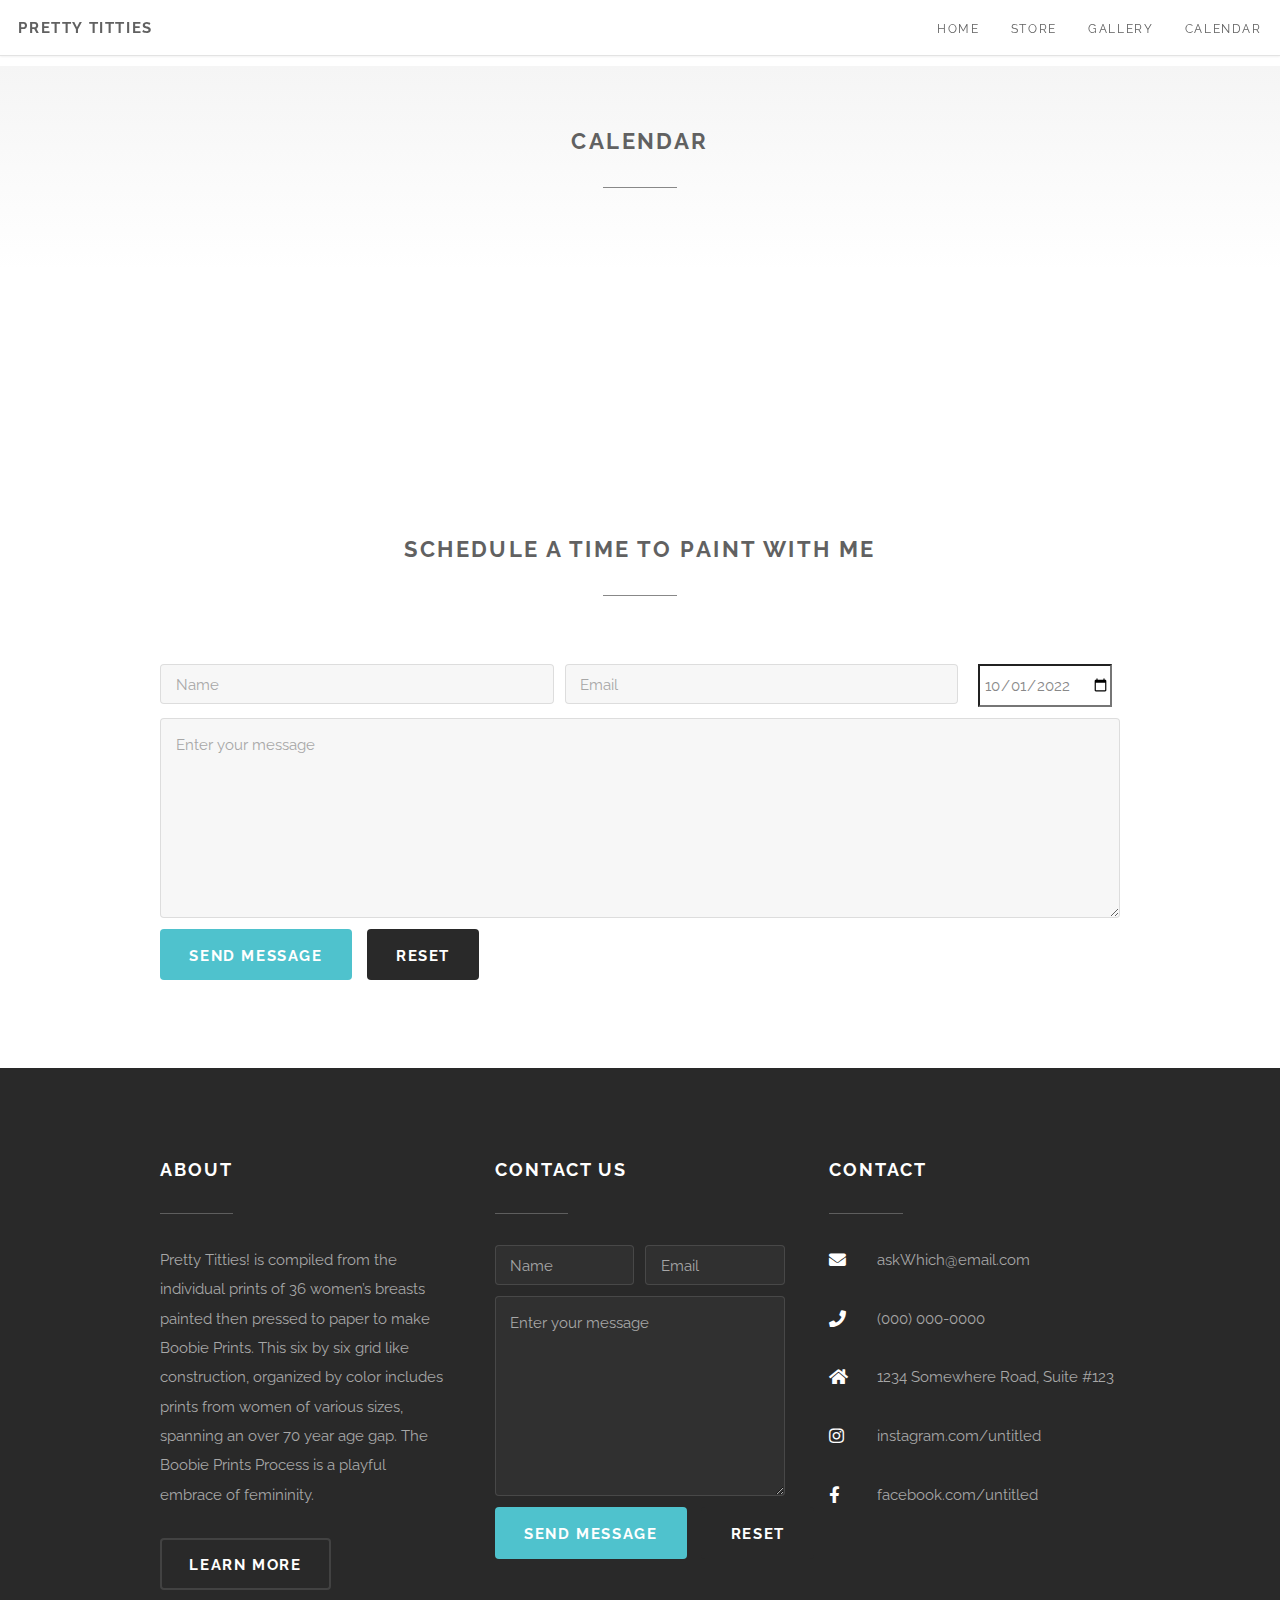
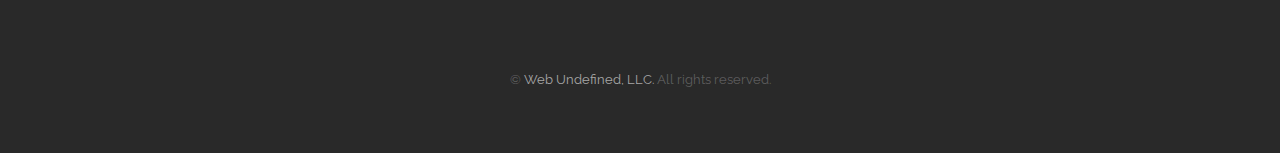
==== commit 550bf904: "calendar widget" ====
--- a/calendar.html
+++ b/calendar.html
@@ -55,7 +55,9 @@
 
 			<!-- Content -->
 			<section id="content">
-
+				<script type="text/javascript" src="//localendar.com/js/PublishedResponsiveIframe.js"></script>
+				<iframe style="width:100%" ; id="localendar-iframe"
+					src="//localendar.com/public/PrettyTitties"></iframe>
 			</section>
 
 		</div>
--- a/assets/css/main.css
+++ b/assets/css/main.css
@@ -3421,6 +3421,12 @@
     );
 }
 
+.landing-logo {
+    display: block;
+    margin: 0 auto;
+    max-width: 35em;
+}
+
 @media screen and (max-width: 960px) {
     .colTest {
         flex: 100%;
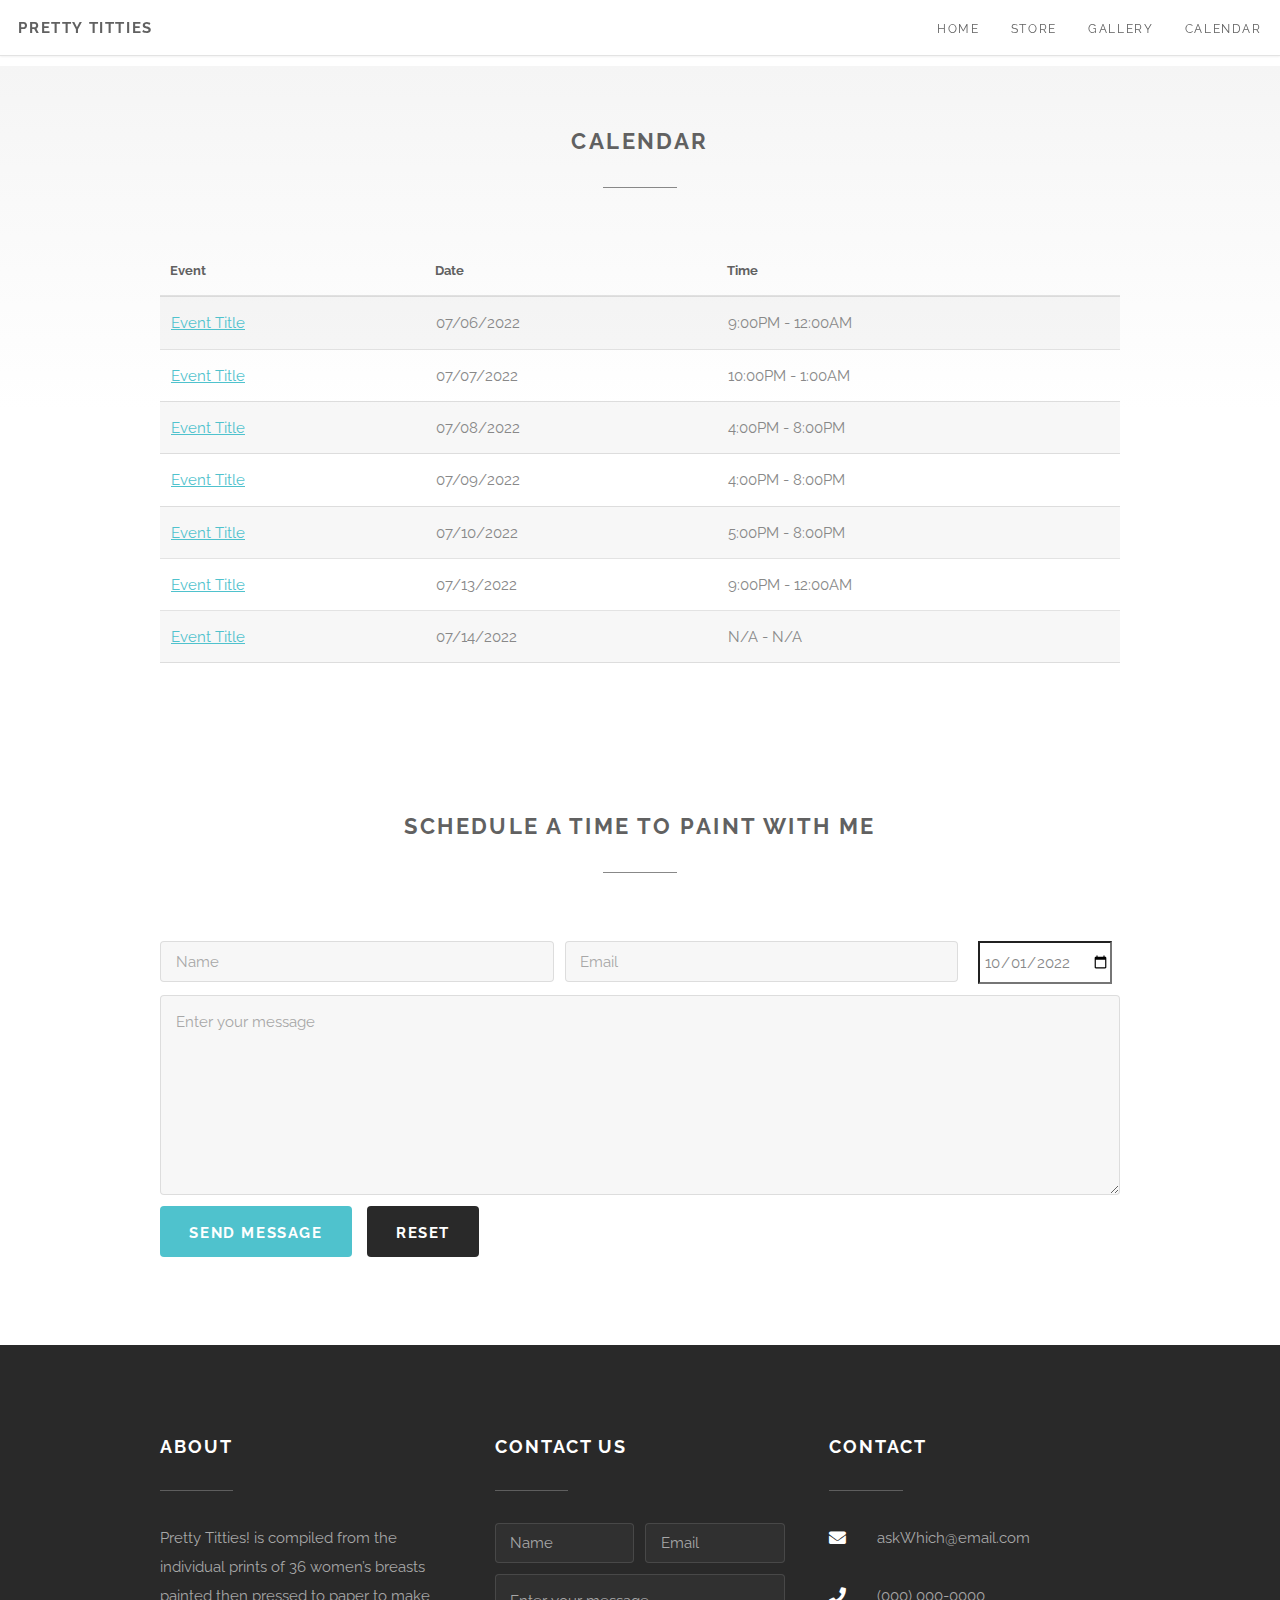
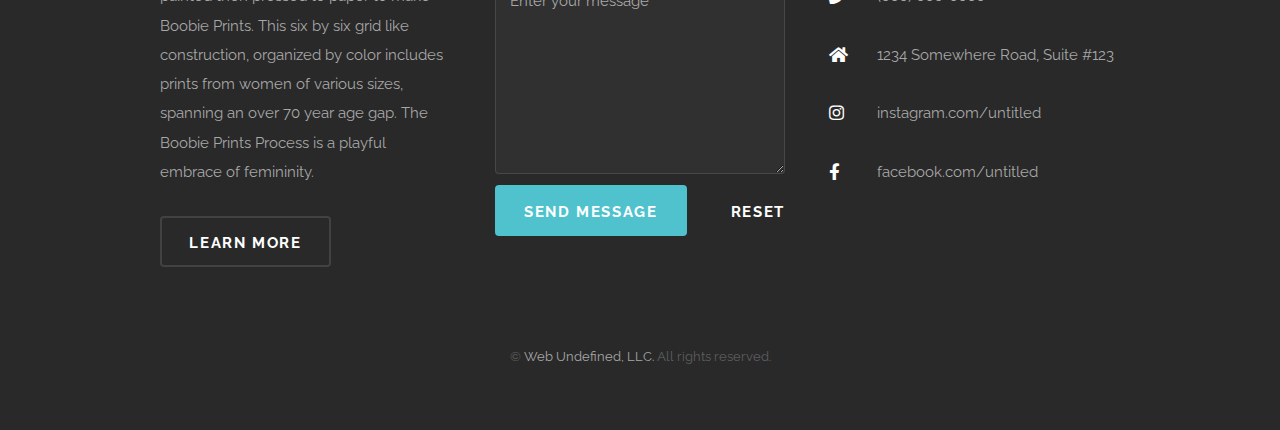
==== commit 03aabcf4: "calendar" ====
--- a/calendar.html
+++ b/calendar.html
@@ -55,9 +55,60 @@
 
 			<!-- Content -->
 			<section id="content">
-				<script type="text/javascript" src="//localendar.com/js/PublishedResponsiveIframe.js"></script>
-				<iframe style="width:100%" ; id="localendar-iframe"
-					src="//localendar.com/public/PrettyTitties"></iframe>
+				<div class="table-wrapper">
+					<table>
+						<thead>
+							<tr>
+								<th class="tableSpacing">Event</th>
+								<th>Date</th>
+								<th>Time</th>
+							</tr>
+						</thead>
+						<tbody>
+							<tr>
+								<td class="tableSpacing"><a>Event Title</a></td>
+								<td>07/06/2022</td>
+								<td>9:00PM - 12:00AM</td>
+							</tr>
+							<tr>
+								<td class="tableSpacing"><a>Event Title</a></td>
+
+								<td>07/07/2022</td>
+								<td>10:00PM - 1:00AM</td>
+							</tr>
+							<tr>
+								<td class="tableSpacing"><a>Event Title</a></td>
+
+								<td>07/08/2022</td>
+								<td>4:00PM - 8:00PM</td>
+							</tr>
+							<tr>
+								<td class="tableSpacing"><a>Event Title</a></td>
+
+								<td>07/09/2022</td>
+								<td>4:00PM - 8:00PM</td>
+							</tr>
+							<tr>
+								<td class="tableSpacing"><a>Event Title</a></td>
+
+								<td>07/10/2022</td>
+								<td>5:00PM - 8:00PM</td>
+							</tr>
+							<tr>
+								<td class="tableSpacing"><a>Event Title</a></td>
+
+								<td>07/13/2022</td>
+								<td>9:00PM - 12:00AM</td>
+							</tr>
+							<tr>
+								<td class="tableSpacing"><a>Event Title</a></td>
+
+								<td>07/14/2022</td>
+								<td>N/A - N/A</td>
+							</tr>
+						</tbody>
+					</table>
+				</div>
 			</section>
 
 		</div>
